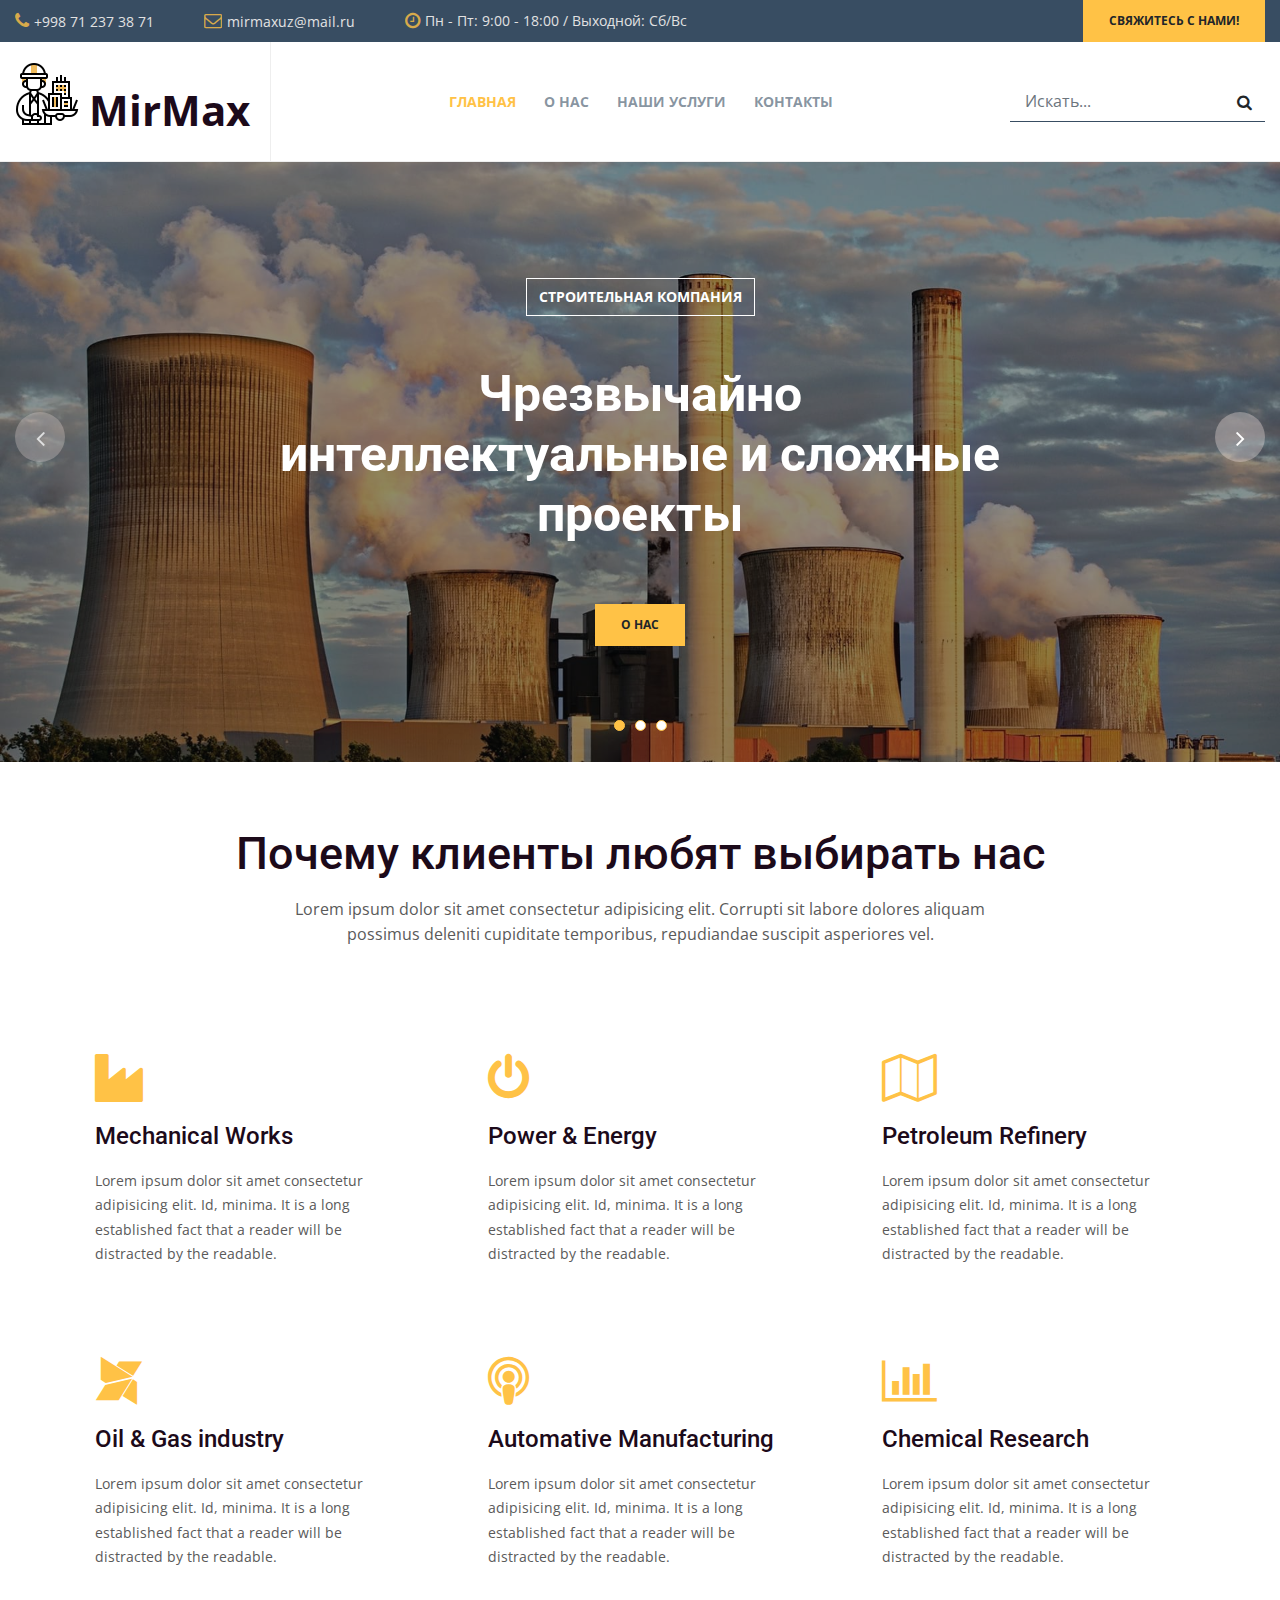
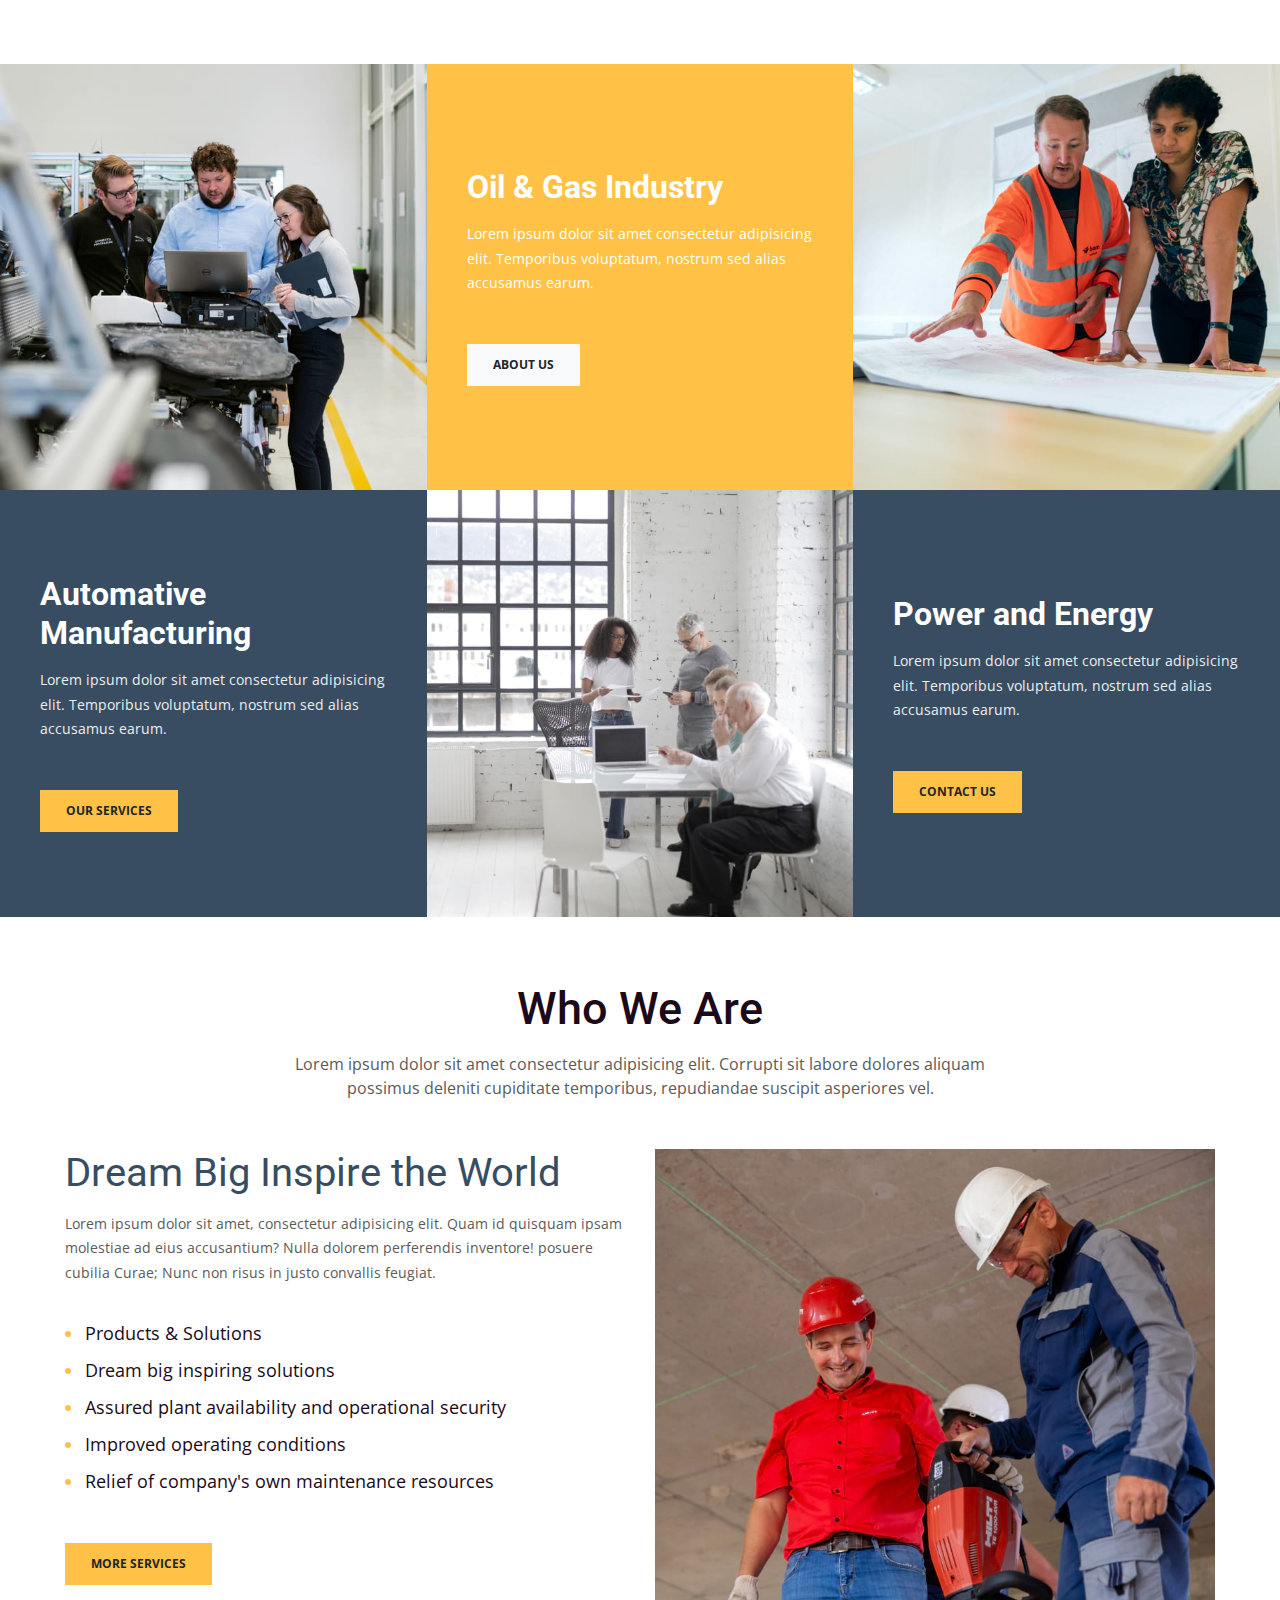
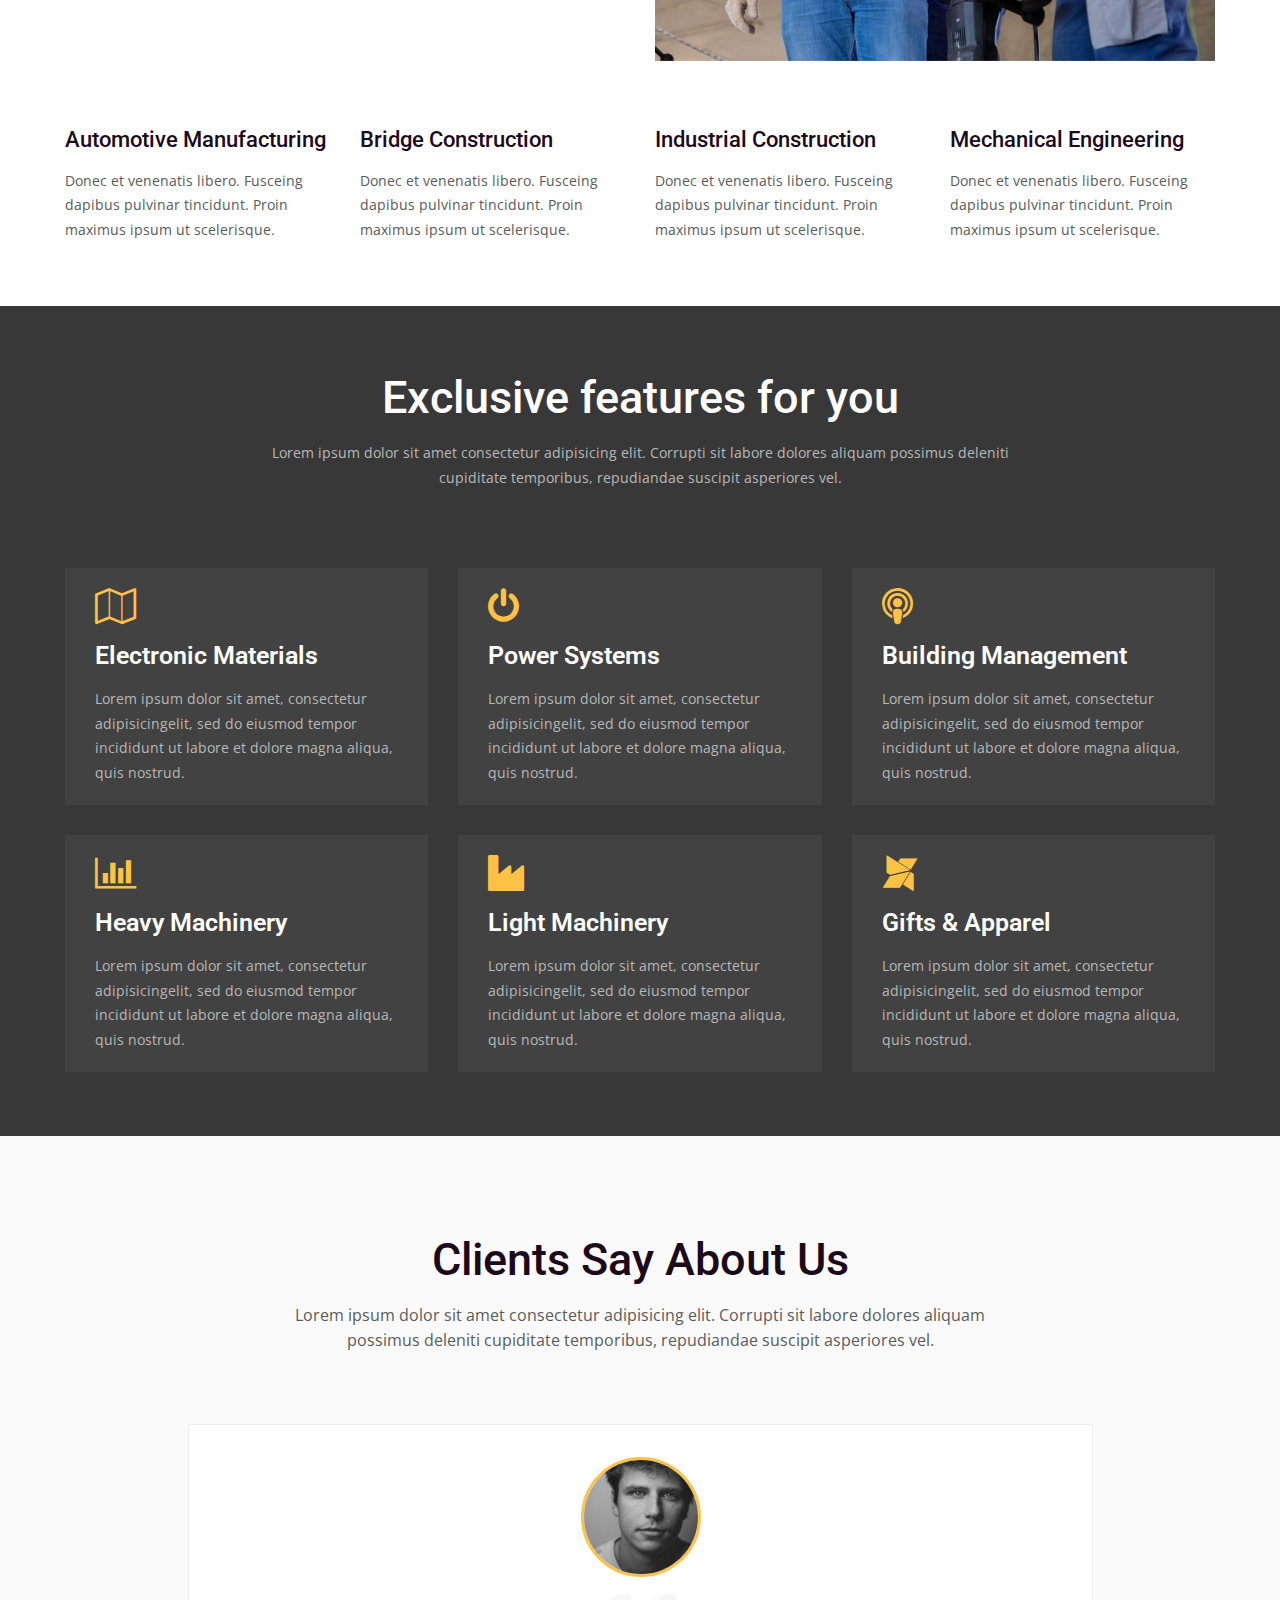
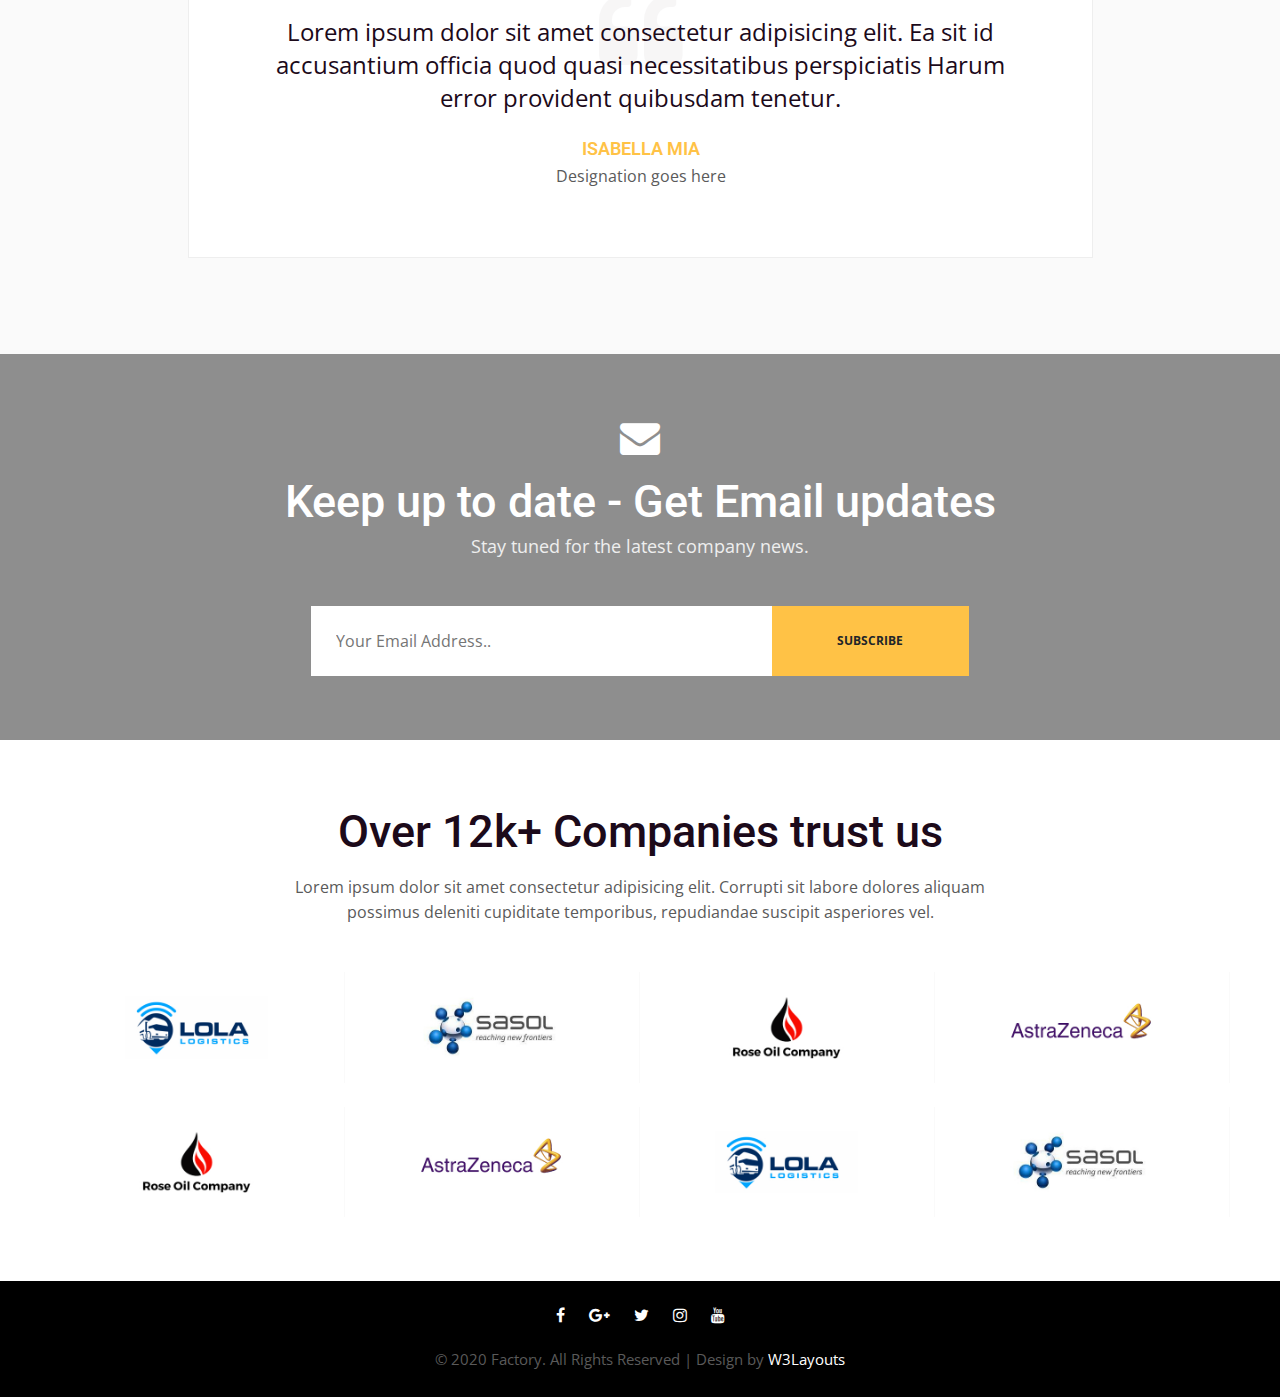
==== index.html @ 3bc9c76c "Add files via upload" ====
<!--
Author: W3layouts
Author URL: http://w3layouts.com
-->
<!doctype html>
<html lang="en">

<head>
  <!-- Required meta tags -->
  <meta charset="utf-8">
  <meta name="viewport" content="width=device-width, initial-scale=1, shrink-to-fit=no">

  <title>Factory an Industrial Category Bootstrap Responsive Website Template - Home :: W3Layouts</title>

  <!-- Template CSS -->
  <link rel="stylesheet" href="assets/css/style-starter.css">

  <!-- web fonts -->
  <link href="//fonts.googleapis.com/css?family=Roboto:100,300,400,500,700,900&display=swap" rel="stylesheet">
  <link href="//fonts.googleapis.com/css?family=Open+Sans:300,400,600,700,800&display=swap" rel="stylesheet">
  <!-- /web fonts -->
  
</head>

<body>
<!-- top-header-strip -->
<header class="w3l-top-header-strip">
	<div class="hero-header-11">
		<div class="hero-header-11-content">
			<div class="main-header">
				<div class="container-fluid">
					<div class="d-grid grid-columns-auto">
						<div class="right-grid align-left d-grid">
							<div class="quick-links">
								<ul>
									<li>
										<span class="fa fa-phone" aria-hidden="true"></span>
										<a href="tel:+123-456-789">+998 71 237 38 71 </a>
									</li>
									<li>
										<span class="fa fa-envelope-o" aria-hidden="true"></span>
										<a href="mailto:mirmaxuz@mail.ru">mirmaxuz</a>@mail.ru</a></li>
									<li class="mobile-none">
										<span class="fa fa-clock-o" aria-hidden="true"></span>
										<p>Пн - Пт: 9:00 - 18:00 / Выходной: Сб/Вс</p>
									</li>
								</ul>
							</div>
							<div class="button align-right">
								<a href="contact.html" class="btn btn-primary theme-button">Свяжитесь с нами!</a>
							</div>
						</div>
					</div>
				</div>
			</div>
		</div>
	</div>
</header>
<!-- //top-header-strip -->

<!-- header -->
<header class="w3l-header">
	<div class="hero-header-11">
		<div class="hero-header-11-content">
			<div class="container-fluid">
				<nav class="navbar navbar-expand-lg navbar-light py-0 px-0">
					<a class="navbar-brand" href="index.html"><img src="assets/images/architect2.png" alt="" />MirMax</a>
					<!-- if logo is image enable this   
				<a class="navbar-brand" href="#index.html">
						<img src="image-path" alt="Your logo" title="Your logo" style="height:35px;" />
				</a> -->
					<button class="navbar-toggler collapsed" type="button" data-toggle="collapse" data-target="#navbarSupportedContent"
						aria-controls="navbarSupportedContent" aria-expanded="false" aria-label="Toggle navigation">
						<span class="navbar-toggler-icon fa icon-expand fa-bars"></span>
						<span class="navbar-toggler-icon fa icon-close fa-times"></span>
					</button>

					<div class="collapse navbar-collapse" id="navbarSupportedContent">
						<ul class="navbar-nav mx-auto">
							<li class="nav-item active">
								<a class="nav-link" href="index.html">Главная <span class="sr-only">(current)</span></a>
							</li>
							<li class="nav-item @@about-active">
								<a class="nav-link" href="about.html">О нас</a>
							</li>
							<li class="nav-item @@services-active">
								<a class="nav-link" href="services.html">Наши услуги</a>
							</li>
							<li class="nav-item @@contact-active">
								<a class="nav-link" href="contact.html">Контакты</a>
							</li>
						</ul>
						<div class="form-inline ml-lg-3">
							<form action="#search-results" class="form-inline position-relative my-2 my-lg-0">
								<input class="form-control search" type="search" placeholder="Искать..." aria-label="Search" required>
								<button class="btn btn-search position-absolute" type="submit"><span class="fa fa-search" aria-hidden="true"></span></button>
							</form>
						</div>
					</div>
				</nav>
			</div>
		</div>
	</div>
</header>
<!-- //header -->
<section class="w3l-main-slider">
  <!-- main-slider -->
  <div class="companies20-content">
    <div class="companies-wrapper">
      <div class="owl-one owl-carousel owl-theme text-center">
        <div class="item">
          <li>
            <div class="slider-info banner-view">
              <div class="banner-info container">
                <p class="slideone">Строительная компания</p>
                <h3 class="banner-text mt-lg-5 mt-md-4 mt-3">Чрезвычайно интеллектуальные и сложные проекты</h3>
                <a href="about.html" class="btn btn-primary theme-button">О нас</a>
              </div>
            </div>
          </li>
        </div>
        <div class="item">
          <li>
            <div class="slider-info  banner-view banner-top1">
              <div class="banner-info container">
                <p class="slidetwo">Чрезвычайно интеллектуальные и сложные проекты</p>
                <h3 class="banner-text mt-lg-5 mt-md-4 mt-3">Помощь промышленным организациям и бизнесу возглавить волну </h3>
                <a href="services.html" class="btn btn-primary theme-button">Наши услуги</a>
              </div>
            </div>
          </li>
        </div>
        <div class="item">
          <li>
            <div class="slider-info banner-view banner-top2">
              <div class="banner-info container">
                <h3 class="banner-text mb-0">Мы берёмся за самые сложные проекты!</h3>
                <p class="slidethree mt-4 mb-md-5 mb-4">MIRMAX INDUSTRIAL  — крупная строительно-инвестиционная компания, осуществляющая деятельность в Ташкенте. Генеральное проектирование, строительство — оптимальное соотношение сроков и стоимости строительства</p>
                <a href="contact.html" class="btn btn-primary theme-button">Свяжитесь с нами!</a>
              </div>
            </div>
          </li>
        </div>
      </div>
    </div>
  </div>
  <!-- /main-slider -->
</section>
<!--  services section -->
<section class="w3l-index1" id="services">
  <div class="features-with-17_sur py-5">
    <div class="container py-lg-3">
      <div class="header-section text-center">
        <h3>Почему клиенты любят выбирать нас</h3>
          <p class="mt-3 mb-5">Lorem ipsum dolor sit amet consectetur adipisicing elit. Corrupti sit labore dolores aliquam possimus deleniti cupiditate temporibus, repudiandae suscipit asperiores vel.</p>
      </div>
      <div class="features-with-17-top_sur">
        <div class="row">
          <div class="col-lg-4 col-md-6 m-top">
            <div class="features-with-17-right-tp_sur">
              <div class="features-with-17-left1">
                <span class="fa fa-industry" aria-hidden="true"></span>
              </div>
              <div class="features-with-17-left2">
                <h6><a href="services.html">Mechanical Works</a></h6>
                <p>Lorem ipsum dolor sit amet consectetur adipisicing elit. Id, minima. It is a long established fact that a reader will be
                  distracted by the readable.</p>
              </div>
            </div>
          </div>
          <div class="col-lg-4 col-md-6 m-top">
            <div class="features-with-17-right-tp_sur">
              <div class="features-with-17-left1">
                <span class="fa fa-power-off" aria-hidden="true"></span>
              </div>
              <div class="features-with-17-left2">
                <h6><a href="services.html">Power & Energy</a></h6>
                <p>Lorem ipsum dolor sit amet consectetur adipisicing elit. Id, minima. It is a long established fact that a reader will be
                  distracted by the readable.</p>
              </div>
            </div>
          </div>
          <div class="col-lg-4 col-md-6 m-top">
            <div class="features-with-17-right-tp_sur">
              <div class="features-with-17-left1">
                <span class="fa fa-map-o" aria-hidden="true"></span>
              </div>
              <div class="features-with-17-left2">
                <h6><a href="services.html">Petroleum Refinery</a> </h6>
                <p>Lorem ipsum dolor sit amet consectetur adipisicing elit. Id, minima. It is a long established fact that a reader will be
                  distracted by the readable.</p>
              </div>
            </div>
          </div>
          <div class="col-lg-4 col-md-6 m-top">
            <div class="features-with-17-right-tp_sur">
              <div class="features-with-17-left1">
                <span class="fa fa-modx" aria-hidden="true"></span>
              </div>
              <div class="features-with-17-left2">
                <h6><a href="services.html">Oil & Gas industry</a></h6>
                <p>Lorem ipsum dolor sit amet consectetur adipisicing elit. Id, minima. It is a long established fact that a reader will be
                  distracted by the readable.</p>
              </div>
            </div>
          </div>
          <div class="col-lg-4 col-md-6 m-top">
            <div class="features-with-17-right-tp_sur">
              <div class="features-with-17-left1">
                <span class="fa fa-podcast" aria-hidden="true"></span>
              </div>
              <div class="features-with-17-left2">
                <h6><a href="services.html">Automative Manufacturing</a></h6>
                <p>Lorem ipsum dolor sit amet consectetur adipisicing elit. Id, minima. It is a long established fact that a reader will be
                  distracted by the readable.</p>
              </div>
            </div>
          </div>
          <div class="col-lg-4 col-md-6 m-top">
            <div class="features-with-17-right-tp_sur">
              <div class="features-with-17-left1">
                <span class="fa fa-bar-chart" aria-hidden="true"></span>
              </div>
              <div class="features-with-17-left2">
                <h6><a href="services.html">Chemical Research</a> </h6>
                <p>Lorem ipsum dolor sit amet consectetur adipisicing elit. Id, minima. It is a long established fact that a reader will be
                  distracted by the readable.</p>
              </div>
            </div>
          </div>
        </div>
      </div>
    </div>
  </div>
</section>
<!--  //services section -->
<section class="w3l-index2">
  <div class="row abouthy-img-grids no-gutters">
    <div class="col-lg-4 col-md-6 img-one">
      <img src="assets/images/img4.jpg" alt=" " class="img-fluid">
    </div>
    <div class="col-lg-4 col-md-6 img-one content-mid py-md-0 py-5">
      <div class="info">
        <h3>
          Oil & Gas Industry
        </h3>
        <p class="mt-3 mb-5 white">Lorem ipsum dolor sit amet consectetur adipisicing elit. Temporibus voluptatum, nostrum sed alias accusamus earum.
        </p>
        <a href="about.html" class="btn btn-light theme-button">About Us</a>
      </div>
    </div>
    <div class="col-lg-4 col-md-6 img-one">
      <img src="assets/images/img2.jpg" alt=" " class="img-fluid">
    </div>
    <div class="col-lg-4 col-md-6 img-info content-mid py-md-0 py-5">
      <div class="info">
        <h3>
          Automative Manufacturing
        </h3>
        <p class="mt-3 mb-5">Lorem ipsum dolor sit amet consectetur adipisicing elit. Temporibus voluptatum, nostrum sed alias accusamus earum.</p>
        <a href="services.html" class="btn btn-primary theme-button">Our Services</a>
      </div>
    </div>
    <div class="col-lg-4 col-md-6 img-one">
      <img src="assets/images/img8.jpg" alt=" " class="img-fluid">
    </div>
    <div class="col-lg-4 col-md-6 img-info content-mid py-md-0 py-5">
      <div class="info">
        <h3>
          Power and Energy
        </h3>
        <p class="mt-3 mb-5">Lorem ipsum dolor sit amet consectetur adipisicing elit. Temporibus voluptatum, nostrum sed alias accusamus earum.</p>
        <a href="contact.html" class="btn btn-primary theme-button">Contact Us</a>
      </div>
    </div>
  </div>
</section>
<div class="w3l-index3 pt-5" id="about">
  <div class="container pt-lg-3">
    <div class="header-section text-center">
      <h3>Who We Are</h3>
      <p class="mt-3 mb-5">Lorem ipsum dolor sit amet consectetur adipisicing elit. Corrupti sit labore dolores aliquam possimus deleniti cupiditate
        temporibus, repudiandae suscipit asperiores vel.</p>
    </div>
    <div class="aboutgrids row">
      <div class="col-lg-6 aboutgrid1">
        <h4>Dream Big
          Inspire the World</h4>
        <p>Lorem ipsum dolor sit amet, consectetur adipisicing elit. Quam id quisquam ipsam molestiae ad eius
          accusantium? Nulla dolorem perferendis inventore!
          posuere cubilia Curae; Nunc non risus in justo convallis feugiat.</p>

        <ul class="services-list mb-5">
          <li>Products & Solutions</li>
          <li>Dream big inspiring solutions</li>
          <li>Assured plant availability and operational security</li>
          <li>Improved operating conditions</li>
          <li>Relief of company's own maintenance resources</li>          
        </ul>
        <a href="services.html" class="btn btn-primary theme-button">More services</a>
      </div>
      <div class="col-lg-6 aboutgrid2 mt-lg-0 mt-5">
        <img src="assets/images/about.jpg" alt="about image" class="img-fluid" />
      </div>
    </div>
  </div>

  <div class="aboutbottom py-5 bg bg2">
    <div class="container py-lg-3">
      <div class="bottomgrids row">
        <div class="col-lg-3 col-md-6 bottomgrid1 mt-lg-0 mt-0 propClone">
          <h4><a href="services.html">Automotive Manufacturing</a></h4>
          <p>Donec et venenatis libero. Fusceing dapibus pulvinar tincidunt. Proin
            maximus ipsum ut scelerisque.</p>
        </div>
        <div class="col-lg-3 col-md-6 bottomgrid1 mt-md-0 mt-5 propClone">
          <h4><a href="services.html">Bridge Construction</a></h4>
          <p>Donec et venenatis libero. Fusceing dapibus pulvinar tincidunt. Proin
            maximus ipsum ut scelerisque.</p>
        </div>
        <div class="col-lg-3 col-md-6 bottomgrid1 mt-lg-0 mt-5 propClone">
          <h4><a href="services.html">Industrial Construction</a></h4>
          <p>Donec et venenatis libero. Fusceing dapibus pulvinar tincidunt. Proin
            maximus ipsum ut scelerisque.</p>
        </div>
        <div class="col-lg-3 col-md-6 bottomgrid1 mt-lg-0 mt-5 propClone">
          <h4><a href="services.html">Mechanical Engineering</a></h4>
          <p>Donec et venenatis libero. Fusceing dapibus pulvinar tincidunt. Proin
            maximus ipsum ut scelerisque.</p>
        </div>
        <div class="clearfix"> </div>
      </div>
    </div>
  </div>
</div>
<section class="w3l-index4">
	<!-- /features -->
	<div class="features py-5" id="services">
		<div class="container py-lg-3">
			<div class="header-section white text-center">
				<h3>Exclusive features for you</h3>
        <p class="mt-3 mb-5">Lorem ipsum dolor sit amet consectetur adipisicing elit. Corrupti sit labore dolores aliquam possimus deleniti cupiditate temporibus, repudiandae suscipit asperiores vel.</p>
			</div>
			<div class="row">
				<div class="col-lg-4 col-md-6">
					<div class="feature-gd">
						<div class="icon"> <span class="fa fa-map-o" aria-hidden="true"></span></div>
						<div class="icon-info">
							<h5 class="my-3"><a href="services.html">Electronic Materials</a></h5>
							<p> Lorem ipsum dolor sit amet, consectetur adipisicingelit, sed do eiusmod tempor incididunt ut labore et
								dolore magna aliqua, quis nostrud.</p>
						</div>
					</div>
				</div>

				<div class="col-lg-4 col-md-6">
				<div class="feature-gd">
					<div class="icon"> <span class="fa fa-power-off" aria-hidden="true"></span></div>
					<div class="icon-info">
						<h5 class="my-3"><a href="services.html">Power Systems</a></h5>
            <p> Lorem ipsum dolor sit amet, consectetur adipisicingelit, sed do eiusmod tempor incididunt ut labore et
              dolore magna aliqua, quis nostrud.</p>
					</div>
				</div>
				</div>
				
				<div class="col-lg-4 col-md-6">
				<div class="feature-gd">
					<div class="icon"> <span class="fa fa-podcast" aria-hidden="true"></span></div>
					<div class="icon-info">
						<h5 class="my-3"><a href="services.html">Building Management</a></h5>
            <p> Lorem ipsum dolor sit amet, consectetur adipisicingelit, sed do eiusmod tempor incididunt ut labore et
              dolore magna aliqua, quis nostrud.</p>
					</div>
				</div>
			</div>
			
			<div class="col-lg-4 col-md-6">
				<div class="feature-gd">
					<div class="icon"> <span class="fa fa-bar-chart" aria-hidden="true"></span></div>
					<div class="icon-info">
						<h5 class="my-3"><a href="services.html">Heavy Machinery</a></h5>
            <p> Lorem ipsum dolor sit amet, consectetur adipisicingelit, sed do eiusmod tempor incididunt ut labore et
              dolore magna aliqua, quis nostrud.</p>
					</div>
				</div>
			</div>
			
			<div class="col-lg-4 col-md-6">
				<div class="feature-gd">
					<div class="icon"> <span class="fa fa-industry" aria-hidden="true"></span></div>
					<div class="icon-info">
						<h5 class="my-3"><a href="services.html">Light Machinery</a></h5>
            <p> Lorem ipsum dolor sit amet, consectetur adipisicingelit, sed do eiusmod tempor incididunt ut labore et
              dolore magna aliqua, quis nostrud.</p>
					</div>
				</div>
			</div>
			
			<div class="col-lg-4 col-md-6">
				<div class="feature-gd">
					<div class="icon"> <span class="fa fa-modx" aria-hidden="true"></span></div>
					<div class="icon-info">
						<h5 class="my-3"><a href="services.html">Gifts & Apparel</a></h5>
            <p> Lorem ipsum dolor sit amet, consectetur adipisicingelit, sed do eiusmod tempor incididunt ut labore et
              dolore magna aliqua, quis nostrud.</p>
					</div>
				</div>
			</div>
			</div>
		</div>
	</div>
	<!-- //features -->
</section>
<section class="w3l-testimonials" id="testimonials">
  <div class="testimonials py-5">
    <div class="container py-lg-5">
      <div class="header-section text-center">
        <h3>Clients Say About Us</h3>
        <p class="mt-3 mb-5">Lorem ipsum dolor sit amet consectetur adipisicing elit. Corrupti sit labore dolores aliquam possimus deleniti cupiditate temporibus, repudiandae suscipit asperiores vel.</p>
      </div>
      <div class="row mt-4">
        <div class="col-md-10 mx-auto">
          <div class="owl-two owl-carousel owl-theme">
            <div class="item">
              <div class="slider-info mt-lg-4 mt-3">
                <div class="img-circle">
                  <img src="assets/images/client1.jpg" class="img-fluid testimonial-img" alt="client image">
                </div>
                <div class="message">
                  <span class="fa fa-quote-left" aria-hidden="true"></span>
                  <p>Lorem ipsum dolor sit amet consectetur adipisicing elit. Ea sit id accusantium
                    officia quod quasi necessitatibus perspiciatis Harum error provident
                    quibusdam tenetur.</p>
                  <div class="name mt-4">
                    <h4>Isabella Mia</h4>
                    <p>Designation goes here</p>
                  </div>
                </div>
              </div>
            </div>
            <div class="item">
              <div class="slider-info mt-lg-4 mt-3">
                <div class="img-circle">
                  <img src="assets/images/client2.jpg" class="img-fluid testimonial-img" alt="client image">
                </div>
                <div class="message">
                  <span class="fa fa-quote-left" aria-hidden="true"></span>
                  <p>Lorem ipsum dolor sit amet consectetur adipisicing elit. Ea sit id accusantium
                    officia quod quasi necessitatibus perspiciatis Harum error provident
                    quibusdam tenetur.</p>
                  <div class="name mt-4">
                    <h4>Benjamin Lucas</h4>
                    <p>Designation goes here</p>
                  </div>
                </div>
            </div>
            </div>
            <div class="item">
              <div class="slider-info mt-lg-4 mt-3">
                <div class="img-circle">
                  <img src="assets/images/client3.jpg" class="img-fluid testimonial-img" alt="client image">
                </div>
                <div class="message">
                  <span class="fa fa-quote-left" aria-hidden="true"></span>
                  <p>Lorem ipsum dolor sit amet consectetur adipisicing elit. Ea sit id accusantium
                    officia quod quasi necessitatibus perspiciatis Harum error provident
                    quibusdam tenetur.</p>
                  <div class="name mt-4">
                    <h4>Oliver Bradley</h4>
                    <p>Designation goes here</p>
                  </div>
                </div>
              </div>
            </div>
            <div class="item">
              <div class="slider-info mt-lg-4 mt-3">
                <div class="img-circle">
                  <img src="assets/images/client4.jpg" class="img-fluid testimonial-img" alt="client image">
                </div>
                <div class="message">
                  <span class="fa fa-quote-left" aria-hidden="true"></span>
                  <p>Lorem ipsum dolor sit amet consectetur adipisicing elit. Ea sit id accusantium
                    officia quod quasi necessitatibus perspiciatis Harum error provident
                    quibusdam tenetur.</p>
                  <div class="name mt-4">
                    <h4>William James</h4>
                    <p>Designation goes here</p>
                  </div>
                </div>
              </div>
            </div>
          </div>
        </div>
      </div>
    </div>
  </div>
</section>
<!-- <section class="w3l-index5">
  <div class="new-block top-bottom">
    <div class="container">
      <div class="middle-section">
        <div class="section-width">
          <h5>Industrial Factory</h5>
          <h2>The biggest contribution of Ship industry to Humanity.</h2>
        </div>
        <div class="link-list-menu">
            <p class="mb-5">Lorem ipsum dolor sit amet consectetur adipisicing elit. Placeat explicabo nesciunt doloribus veniam asperiores voluptas harum, quis nisi ex voluptatum nemo ipsa nostrum rerum porro recusandae cumque delectus eius beatae.</p>
            <a href="about.html" class="btn btn-primary theme-button">Read More </a>
        </div>
      </div>
    </div>
  </div>
  </section> -->
<!-- blog with slider -->
<!-- <section class="w3l-blog-slider py-5" id="blog">
  <div class="container py-lg-4">
    <div class="header-section text-center">
      <h3>Latest blog post</h3>
      <p class="mt-3 mb-5">Lorem ipsum dolor sit amet consectetur adipisicing elit. Corrupti sit labore dolores aliquam possimus deleniti cupiditate
        temporibus, repudiandae suscipit asperiores vel.</p>
    </div>
    <div class="inner-sec-w3layouts mt-md-5 mt-4">
      <div class="owl-three owl-carousel owl-theme">
        <div class="item">
          <div class="content-left-sec">
            <a class="blog-link d-block zoom-image" href="#blog-single.html"><img src="assets/images/img4.jpg" class="img-fluid scale-image" alt=""></a>
            <div class="blog-info">
              <a href="#blog-single.html">
                <h4 class="mb-0">Blog post title 1</h4>
              </a>
              <h6 class="mt-sm-2 mt-1">Dec 6th, 2020 -</h6>
              <a href="#blog-single.html" class="category">Industry</a>
              <p>Donec luctus rhoncus dignissim. Integer blandit mattis arcu, id viverra
                orci a.</p>
              <a href="#blog-single.html" class="btn btn-primary theme-button">Read More </a>
            </div>
          </div>
        </div>
        <div class="item">
          <div class="content-left-sec">
            <a class="blog-link d-block zoom-image" href="#blog-single.html"><img src="assets/images/img5.jpg" class="img-fluid scale-image" alt=""></a>
            <div class="blog-info">
              <a href="#blog-single.html">
                <h4 class="mb-0">Blog post title 2</h4>
              </a>
              <h6 class="mt-sm-2 mt-1">Dec 7th, 2020 -</h6>
              <a href="#blog-single.html" class="category">Industry</a>
              <p>Donec luctus rhoncus dignissim. Integer blandit mattis arcu, id viverra
                orci a.</p>
              <a href="#blog-single.html" class="btn btn-primary theme-button">Read More </a>
            </div>
          </div>
        </div>
        <div class="item">
          <div class="content-left-sec">
            <a class="blog-link d-block zoom-image" href="#blog-single.html"><img src="assets/images/img6.jpg" class="img-fluid scale-image" alt=""></a>
            <div class="blog-info">
              <a href="#blog-single.html">
                <h4 class="mb-0">Blog post title 3</h4>
              </a>
              <h6 class="mt-sm-2 mt-1">Dec 8th, 2020 -</h6>
              <a href="#blog-single.html" class="category">Industry</a>
              <p>Donec luctus rhoncus dignissim. Integer blandit mattis arcu, id viverra
                orci a.</p>
              <a href="#blog-single.html" class="btn btn-primary theme-button">Read More </a>
            </div>
          </div>
        </div>
        <div class="item">
          <div class="content-left-sec">
            <a class="blog-link d-block zoom-image" href="#blog-single.html"><img src="assets/images/img7.jpg" class="img-fluid scale-image" alt=""></a>
            <div class="blog-info">
              <a href="#blog-single.html">
                <h4 class="mb-0">Blog post title 4</h4>
              </a>
              <h6 class="mt-sm-2 mt-1">Dec 9th, 2020 -</h6>
              <a href="#blog-single.html" class="category">Industry</a>
              <p>Donec luctus rhoncus dignissim. Integer blandit mattis arcu, id viverra
                orci a.</p>
              <a href="#blog-single.html" class="btn btn-primary theme-button">Read More </a>
            </div>
          </div>
        </div>
        <div class="item">
          <div class="content-left-sec">
            <a class="blog-link d-block zoom-image" href="#blog-single.html"><img src="assets/images/img8.jpg" class="img-fluid scale-image" alt=""></a>
            <div class="blog-info">
              <a href="#blog-single.html">
                <h4 class="mb-0">Blog post title 5</h4>
              </a>
              <h6 class="mt-sm-2 mt-1">Dec 10th, 2020 -</h6>
              <a href="#blog-single.html" class="category">Industry</a>
              <p>Donec luctus rhoncus dignissim. Integer blandit mattis arcu, id viverra
                orci a.</p>
              <a href="#blog-single.html" class="btn btn-primary theme-button">Read More </a>
            </div>
          </div>
        </div>
        <div class="item">
          <div class="content-left-sec">
            <a class="blog-link d-block zoom-image" href="#blog-single.html"><img src="assets/images/img9.jpg" class="img-fluid scale-image" alt=""></a>
            <div class="blog-info">
              <a href="#blog-single.html">
                <h4 class="mb-0">Blog post title 6</h4>
              </a>
              <h6 class="mt-sm-2 mt-1">Dec 11th, 2020 -</h6>
              <a href="#blog-single.html" class="category">Industry</a>
              <p>Donec luctus rhoncus dignissim. Integer blandit mattis arcu, id viverra
                orci a.</p>
              <a href="#blog-single.html" class="btn btn-primary theme-button">Read More </a>
            </div>
          </div>
        </div>
        <div class="item">
          <div class="content-left-sec">
            <a class="blog-link d-block zoom-image" href="#blog-single.html"><img src="assets/images/img1.jpg" class="img-fluid scale-image" alt=""></a>
            <div class="blog-info">
              <a href="#blog-single.html">
                <h4 class="mb-0">Blog post title 7</h4>
              </a>
              <h6 class="mt-sm-2 mt-1">Dec 12th, 2020 -</h6>
              <a href="#blog-single.html" class="category">Industry</a>
              <p>Donec luctus rhoncus dignissim. Integer blandit mattis arcu, id viverra
                orci a.</p>
              <a href="#blog-single.html" class="btn btn-primary theme-button">Read More </a>
            </div>
          </div>
        </div>

      </div>
    </div>
  </div>
</section> -->
<!-- //blog with slider -->
<!-- subscribe form -->
<section class="w3l-subscribe">
  <div class="main-w3 py-5">
    <div class="container py-lg-3">
      <div class="grids-forms text-center">
        <div class="row">
          <div class="col-md-12">
            <span class="fa fa-envelope mb-3" aria-hidden="true"></span>
            <div class="header-section white">
              <h3>Keep up to date - Get Email updates</h3>
              <p>Stay tuned for the latest company news.</p>
            </div>
          </div>
        </div>
        <div class="row mt-5">
        <div class="col-md-7 mx-auto main-midd-2">
          <form action="#" method="post" class="rightside-form">
            <input type="email" name="email" placeholder="Your Email Address.." required>
            <button type="submit" class="btn btn-primary theme-button">Subscribe</button>
          </form>
        </div>
        </div>
      </div>
    </div>
  </div>
</section>
<!-- //subscribe form -->
<section class="w3l-logos py-5">
  <div class="container py-lg-3">
    <div class="header-section text-center">
      <h3>Over 12k+ Companies trust us</h3>
      <p class="mt-3 mb-5">Lorem ipsum dolor sit amet consectetur adipisicing elit. Corrupti sit labore dolores aliquam possimus deleniti cupiditate temporibus, repudiandae suscipit asperiores vel.</p>
    </div>
    <div class="row">
      <div class="col-lg-3 col-6 logo-view">
        <img src="assets/images/logo1.jpg" alt="company-logo" class="img-fluid" />
      </div>
      <div class="col-lg-3 col-6 logo-view">
        <img src="assets/images/logo2.jpg" alt="company-logo" class="img-fluid" />
      </div>
      <div class="col-lg-3 col-6 logo-view">
        <img src="assets/images/logo3.jpg" alt="company-logo" class="img-fluid" />
      </div>
      <div class="col-lg-3 col-6 logo-view">
        <img src="assets/images/logo4.jpg" alt="company-logo" class="img-fluid" />
      </div>
    </div>
    <div class="row mt-lg-4 mt-0">
      <div class="col-lg-3 col-6 logo-view">
        <img src="assets/images/logo3.jpg" alt="company-logo" class="img-fluid" />
      </div>
      <div class="col-lg-3 col-6 logo-view">
        <img src="assets/images/logo4.jpg" alt="company-logo" class="img-fluid" />
      </div>
      <div class="col-lg-3 col-6 logo-view">
        <img src="assets/images/logo1.jpg" alt="company-logo" class="img-fluid" />
      </div>
      <div class="col-lg-3 col-6 logo-view">
        <img src="assets/images/logo2.jpg" alt="company-logo" class="img-fluid" />
      </div>
    </div>
  </div>
</section>
<!-- footer -->
<footer class="w3l-footer-29-main" id="footer">
  <!-- <div class="footer-29 py-5">
    <div class="container pb-lg-3">
      <div class="row footer-top-29">
        <div class="col-lg-4 col-md-6 footer-list-29 footer-1 mt-md-4">
          <h1 class="footer-logo"><a class="footer-logo mb-md-3 mb-2" href="#url"><img src="assets/images/logo-icon.png" alt="" />Factory</a></h1>
          <p>Lorem ipsum dolor sit amet consectetur adipisicing elit. Iste mollitia deserunt repudiandae, ut minus assumenda architecto illum eaque
            odio temporibus.</p>
        </div>
        <div class="col-lg-2 col-md-6 footer-list-29 footer-2 mt-5">
          <h6 class="footer-title-29">Explore More</h6>
          <ul>
            <li><a href="#gallery.html">Gallery</a></li>
            <li><a href="#blog.html">Blog</a></li>
            <li><a href="#landing-single.html">Landing Page</a></li>
            <li><a href="#url">Privacy Policy</a></li>
            <li><a href="#url">Terms and conditions</a></li>
          </ul>
        </div>
        <div class="col-lg-4 col-md-6 footer-list-29 footer-3 mt-5">
          <div class="properties">
            <h6 class="footer-title-29">Latest From Blog</h6>
            <a class="d-grid twitter-feed" href="#blog-single.html">
              <img src="assets/images/img4.jpg" class="img-fluid" alt="">
              <p>Industrial Factory Luxury Residence in Forest<br>

                <label class="small"><span class="fa fa-clock-o"></span> Jan 02, 2020</label>
              </p>
            </a>
            <a class="d-grid twitter-feed" href="#blog-single.html">
              <img src="assets/images/img6.jpg" class="img-fluid" alt="">
              <p>Industrial Factory Luxury Residence in Forest<br>

                <label class="small"><span class="fa fa-clock-o"></span> Feb 18, 2020</label></p>
            </a>
            <a class="d-grid twitter-feed" href="#blog-single.html">
              <img src="assets/images/img8.jpg" class="img-fluid" alt="">
              <p>Industrial Factory Luxury Residence in Forest<br>

                <label class="small"><span class="fa fa-clock-o"></span> Apr 08, 2020</label></p>
            </a>
          </div>
        </div>
        <div class="col-lg-2 col-md-6 footer-list-29 footer-4 mt-5">
          <h6 class="footer-title-29">Quick Links</h6>
          <ul>
            <li><a href="index.html">Home</a></li>
            <li><a href="about.html">About</a></li>
            <li><a href="services.html">Services</a></li>
            <li><a href="#blog.html"> Blog</a></li>
            <li><a href="contact.html">Contact</a></li>
          </ul>
        </div>
      </div>
    </div>
  </div> -->
  <div id="footers14-block" class="py-3">
    <div class="container">
      <div class="footers14-bottom text-center">
        <div class="social">
          <a href="#facebook" class="facebook"><span class="fa fa-facebook" aria-hidden="true"></span></a>
          <a href="#google" class="google"><span class="fa fa-google-plus" aria-hidden="true"></span></a>
          <a href="#twitter" class="twitter"><span class="fa fa-twitter" aria-hidden="true"></span></a>
          <a href="#instagram" class="instagram"><span class="fa fa-instagram" aria-hidden="true"></span></a>
          <a href="#youtube" class="youtube"><span class="fa fa-youtube" aria-hidden="true"></span></a>
        </div>
        <div class="copyright mt-1">
          <p>&copy; 2020 Factory. All Rights Reserved | Design by <a href="https://w3layouts.com/">W3Layouts</a></p>
        </div>
      </div>
    </div>
  </div>

  <!-- move top -->
  <button onclick="topFunction()" id="movetop" title="Go to top">
    <span class="fa fa-angle-up" aria-hidden="true"></span>
  </button>
  <script>
    // When the user scrolls down 20px from the top of the document, show the button
    window.onscroll = function () {
      scrollFunction()
    };

    function scrollFunction() {
      if (document.body.scrollTop > 20 || document.documentElement.scrollTop > 20) {
        document.getElementById("movetop").style.display = "block";
      } else {
        document.getElementById("movetop").style.display = "none";
      }
    }

    // When the user clicks on the button, scroll to the top of the document
    function topFunction() {
      document.body.scrollTop = 0;
      document.documentElement.scrollTop = 0;
    }
  </script>
  <!-- /move top -->

</footer>
<!-- Footer -->

<!-- jQuery  -->
<script src="assets/js/jquery-3.4.1.slim.min.js"></script>

<!-- Template JavaScript -->
<script src="assets/js/owl.carousel.js"></script>

<!-- script for banner slider -->
<script>
  $(document).ready(function () {
    $('.owl-one').owlCarousel({
      loop: false,
      margin: 0,
      nav: false,
      responsiveClass: true,
      autoplay: true,
      autoplayTimeout: 5000,
      autoplaySpeed: 1000,
      autoplayHoverPause: false,
      responsive: {
        0: {
          items: 1,
          nav: false
        },
        480: {
          items: 1,
          nav: false
        },
        667: {
          items: 1,
          nav: true
        },
        1000: {
          items: 1,
          nav: true
        }
      }
    })
  })
</script>
<!-- //script banner slider  -->

<!-- script for testimonials -->
<script>
  $(document).ready(function () {
    $('.owl-two').owlCarousel({
      loop: true,
      margin: 0,
      nav: false,
      responsiveClass: true,
      autoplay: true,
      autoplayTimeout: 5000,
      autoplaySpeed: 1000,
      autoplayHoverPause: false,
      responsive: {
        0: {
          items: 1,
          nav: false
        },
        480: {
          items: 1,
          nav: false
        },
        667: {
          items: 1,
          nav: false
        },
        1000: {
          items: 1,
          nav: false
        }
      }
    })
  })
</script>
<!-- //testimonials owlcarousel -->

<!-- for blog carousel slider -->
<script>
  $(document).ready(function () {
    $('.owl-three').owlCarousel({
      loop: true,
      stagePadding: 30,
      margin: 30,
      autoplay: true,
      autoplayTimeout: 5000,
      autoplaySpeed: 1000,
      autoplayHoverPause: false,
      nav: false,
      responsive: {
        0: {
          items: 1
        },
        600: {
          items: 2
        },
        1000: {
          items: 3
        }
      }
    })
  })
</script>
<!-- //for blog carousel slider -->

<!-- disable body scroll which navbar is in active -->
<script>
  $(function () {
    $('.navbar-toggler').click(function () {
      $('body').toggleClass('noscroll');
    })
  });
</script>
<!-- disable body scroll which navbar is in active -->

<!-- stats number counter-->
<script src="assets/js/jquery.waypoints.min.js"></script>
<script src="assets/js/jquery.countup.js"></script>
<script>
  $('.counter').countUp();
</script>
<!-- //stats number counter -->

<!-- Bootstrap JS -->
<script src="assets/js/bootstrap.min.js"></script>

</body>

</html>
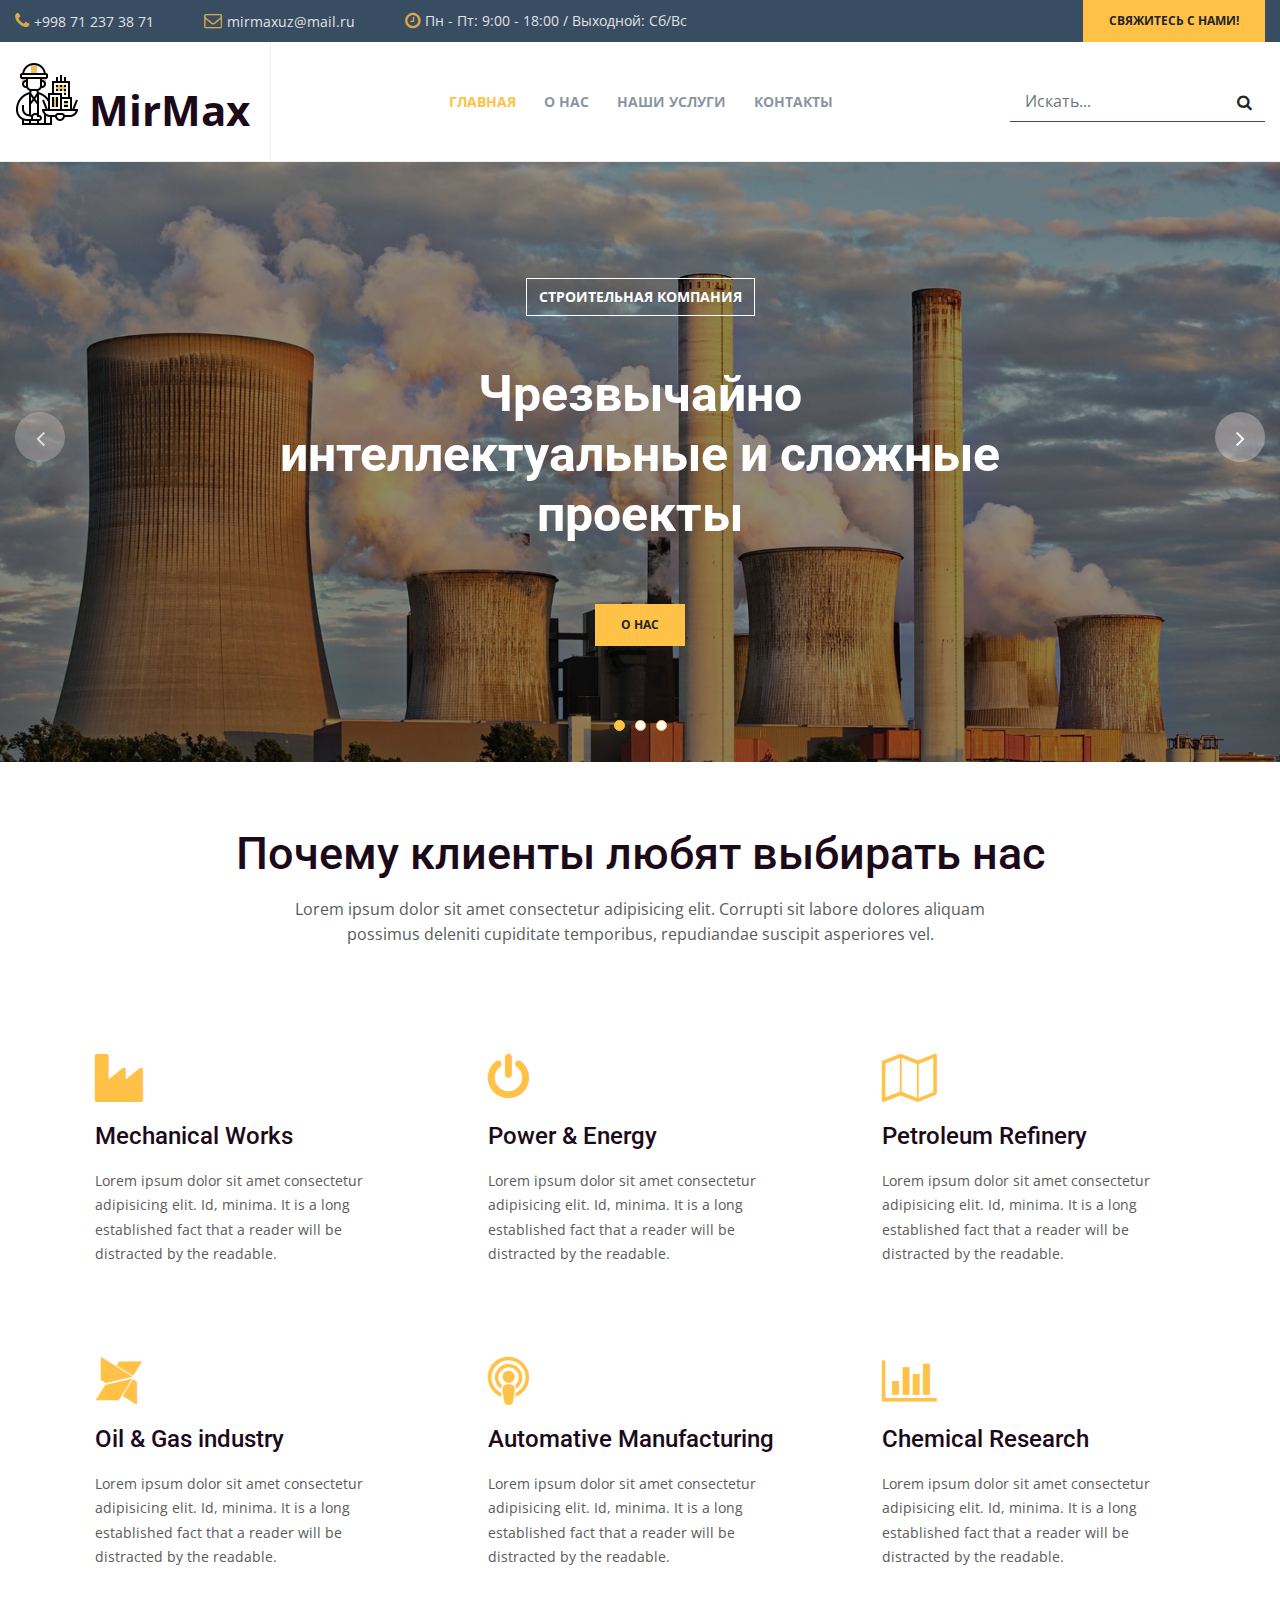
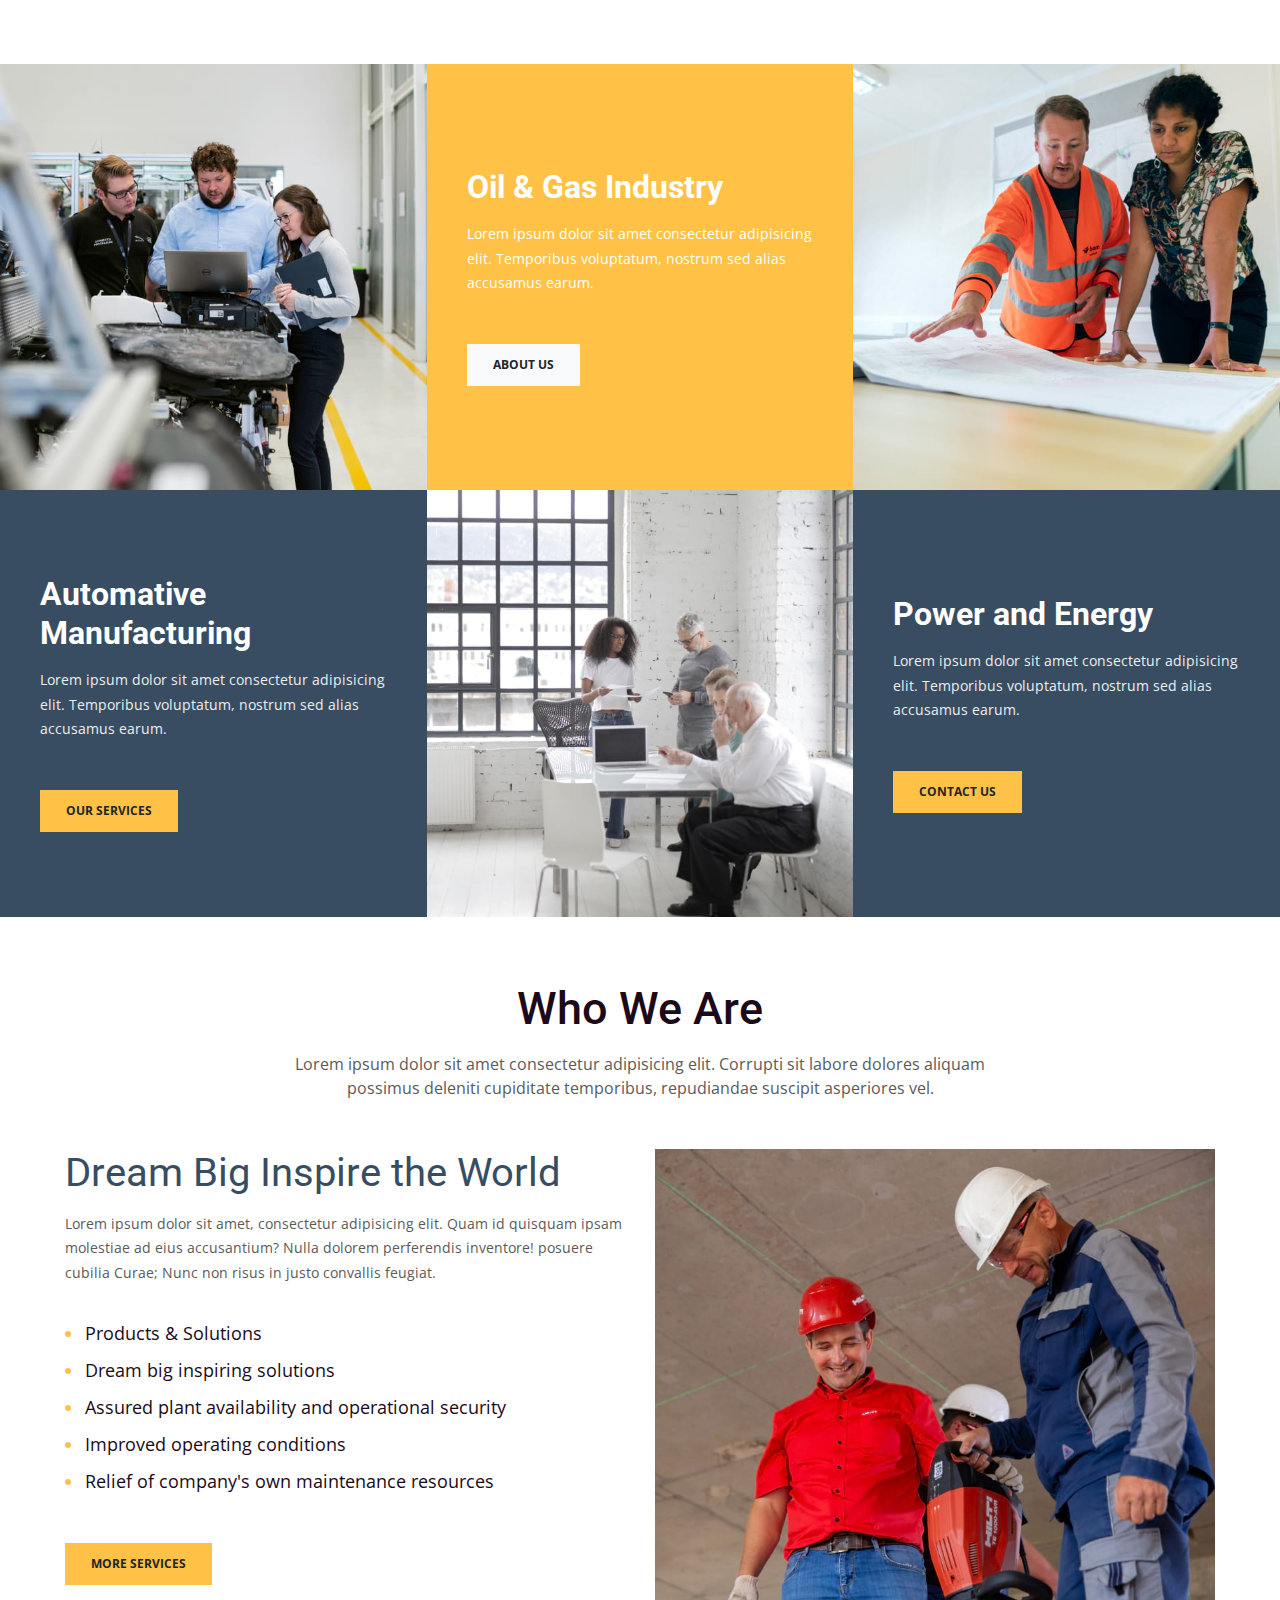
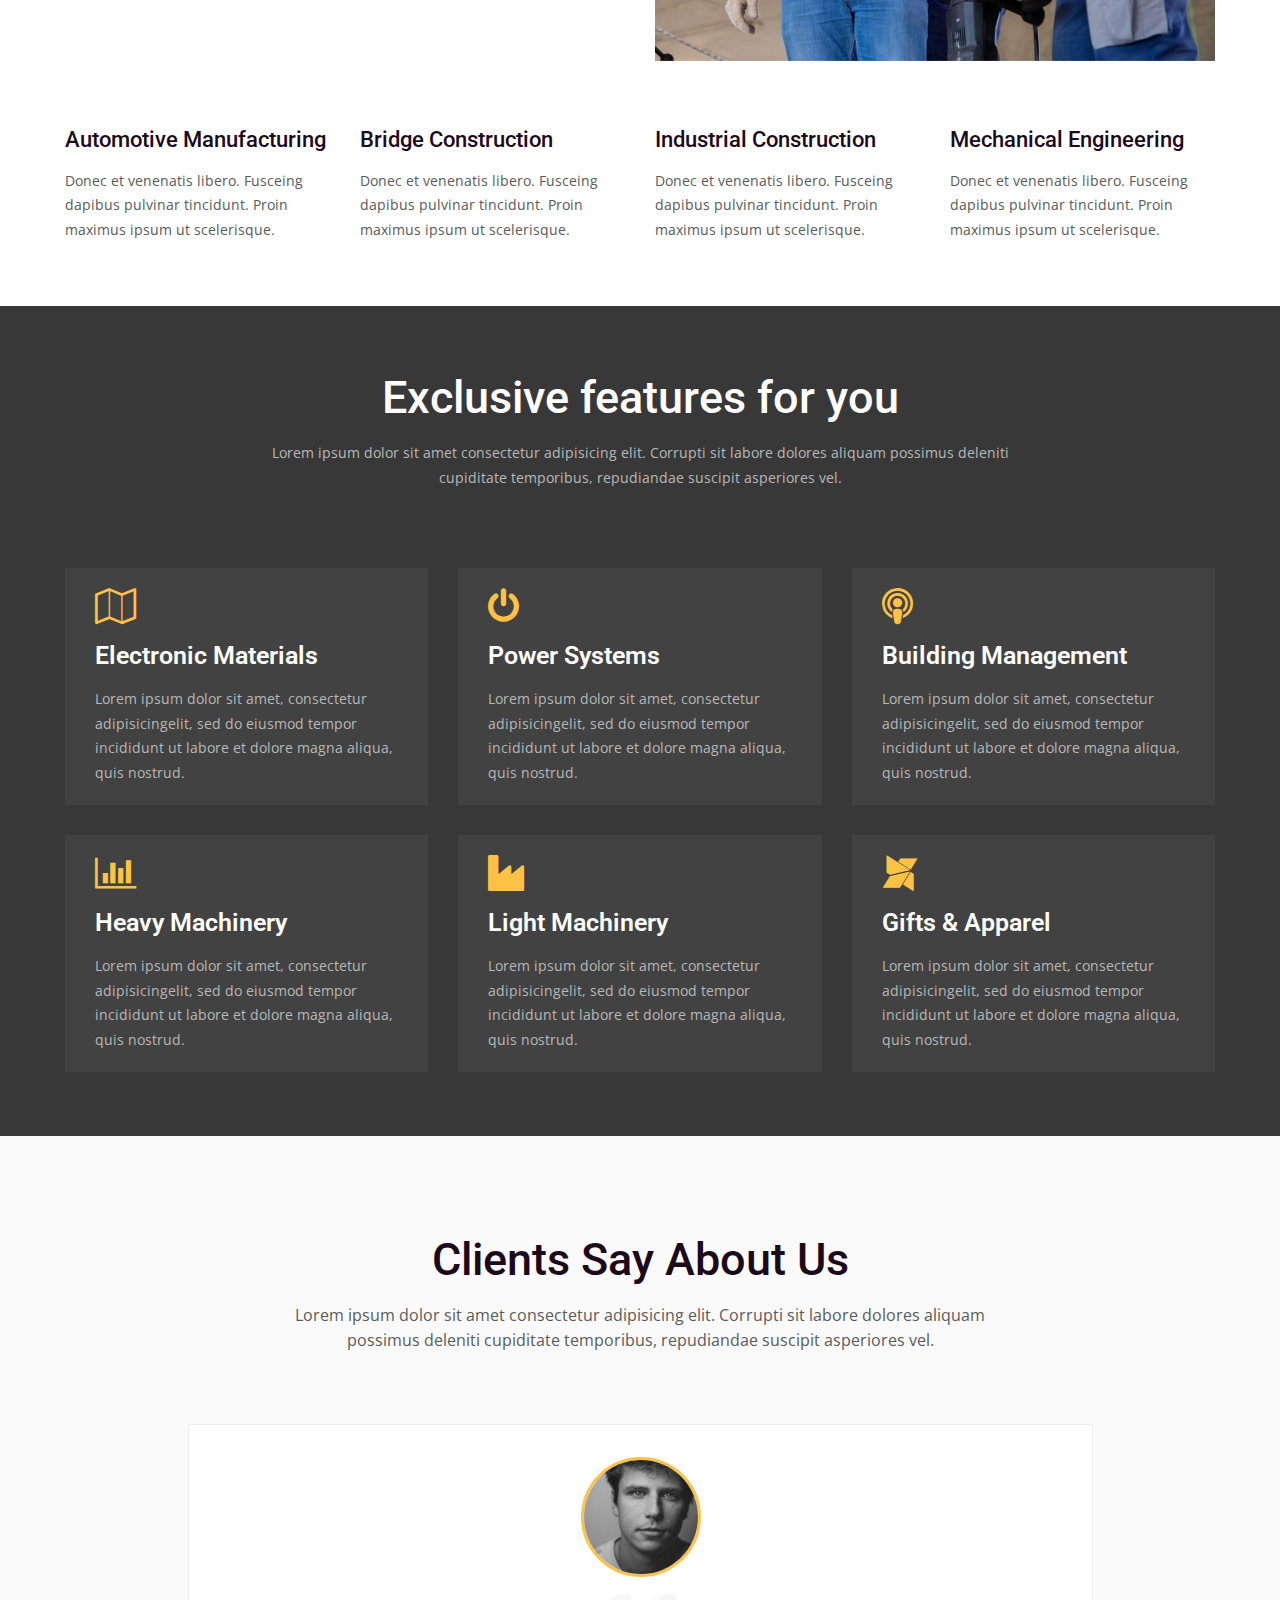
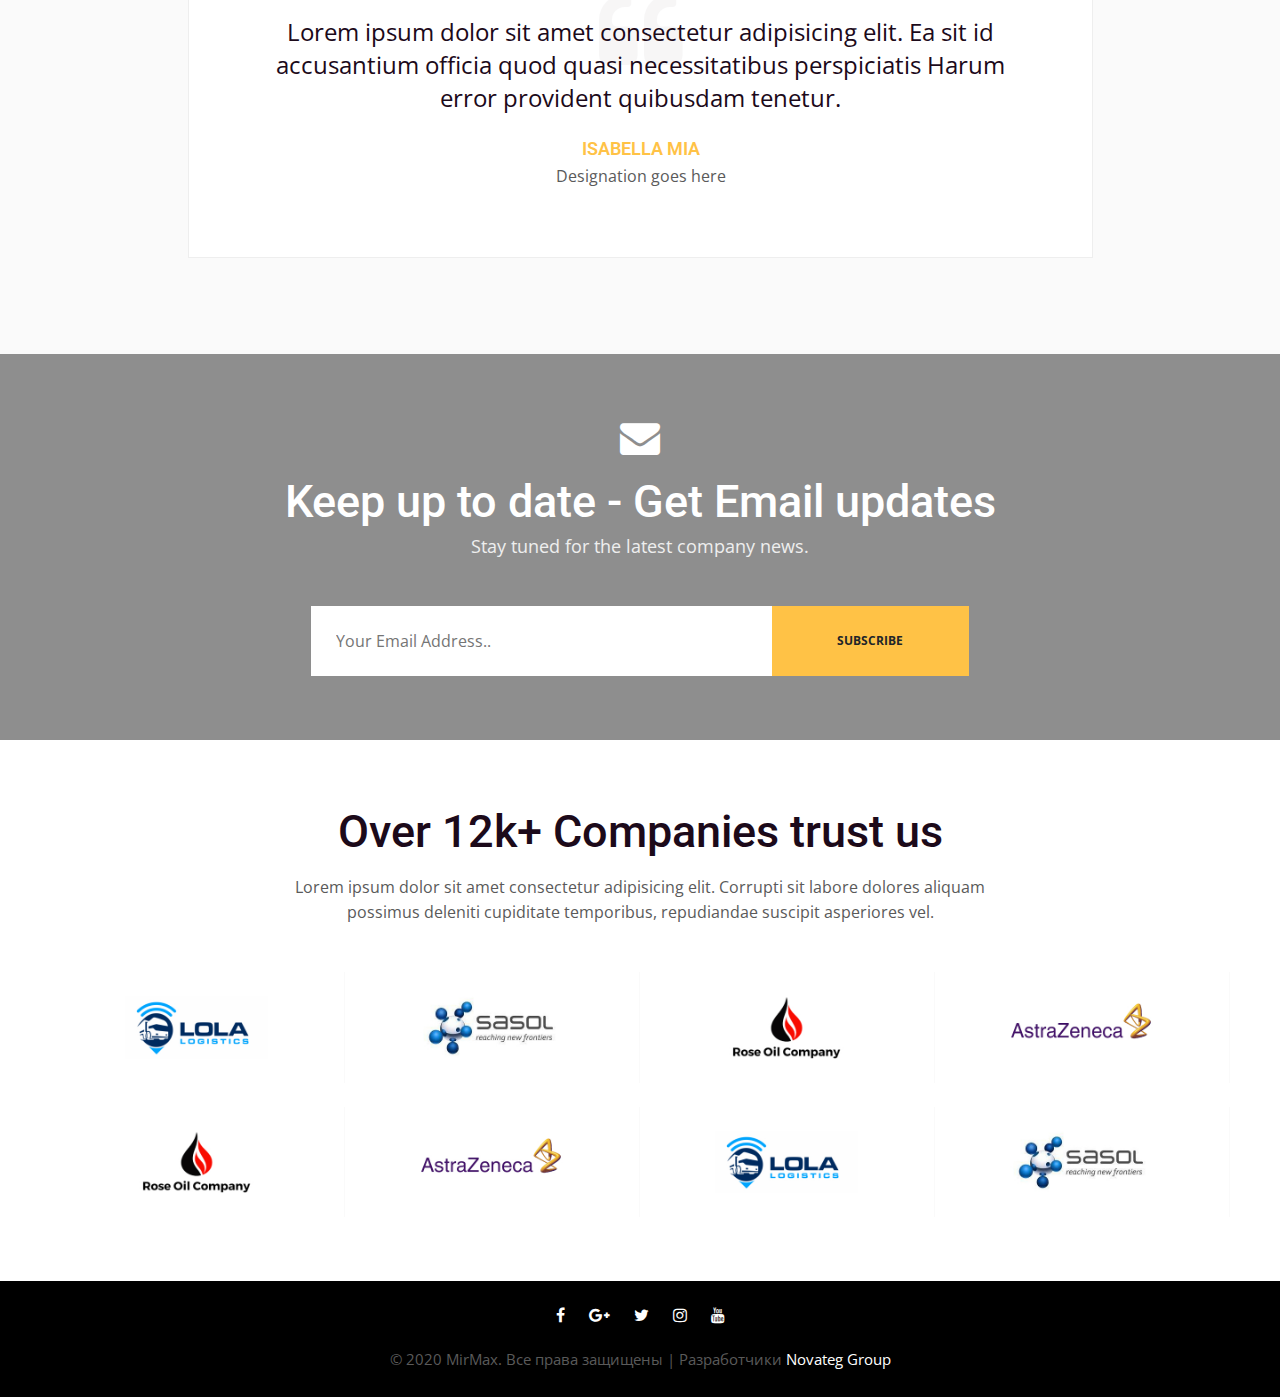
==== commit 8e5fdb13: "Add files via upload" ====
--- a/index.html
+++ b/index.html
@@ -764,7 +764,7 @@
           <a href="#youtube" class="youtube"><span class="fa fa-youtube" aria-hidden="true"></span></a>
         </div>
         <div class="copyright mt-1">
-          <p>&copy; 2020 Factory. All Rights Reserved | Design by <a href="https://w3layouts.com/">W3Layouts</a></p>
+          <p>&copy; 2020 MirMax. Все права защищены | Разработчики <a href="https://novateg.com/">Novateg Group</a></p>
         </div>
       </div>
     </div>
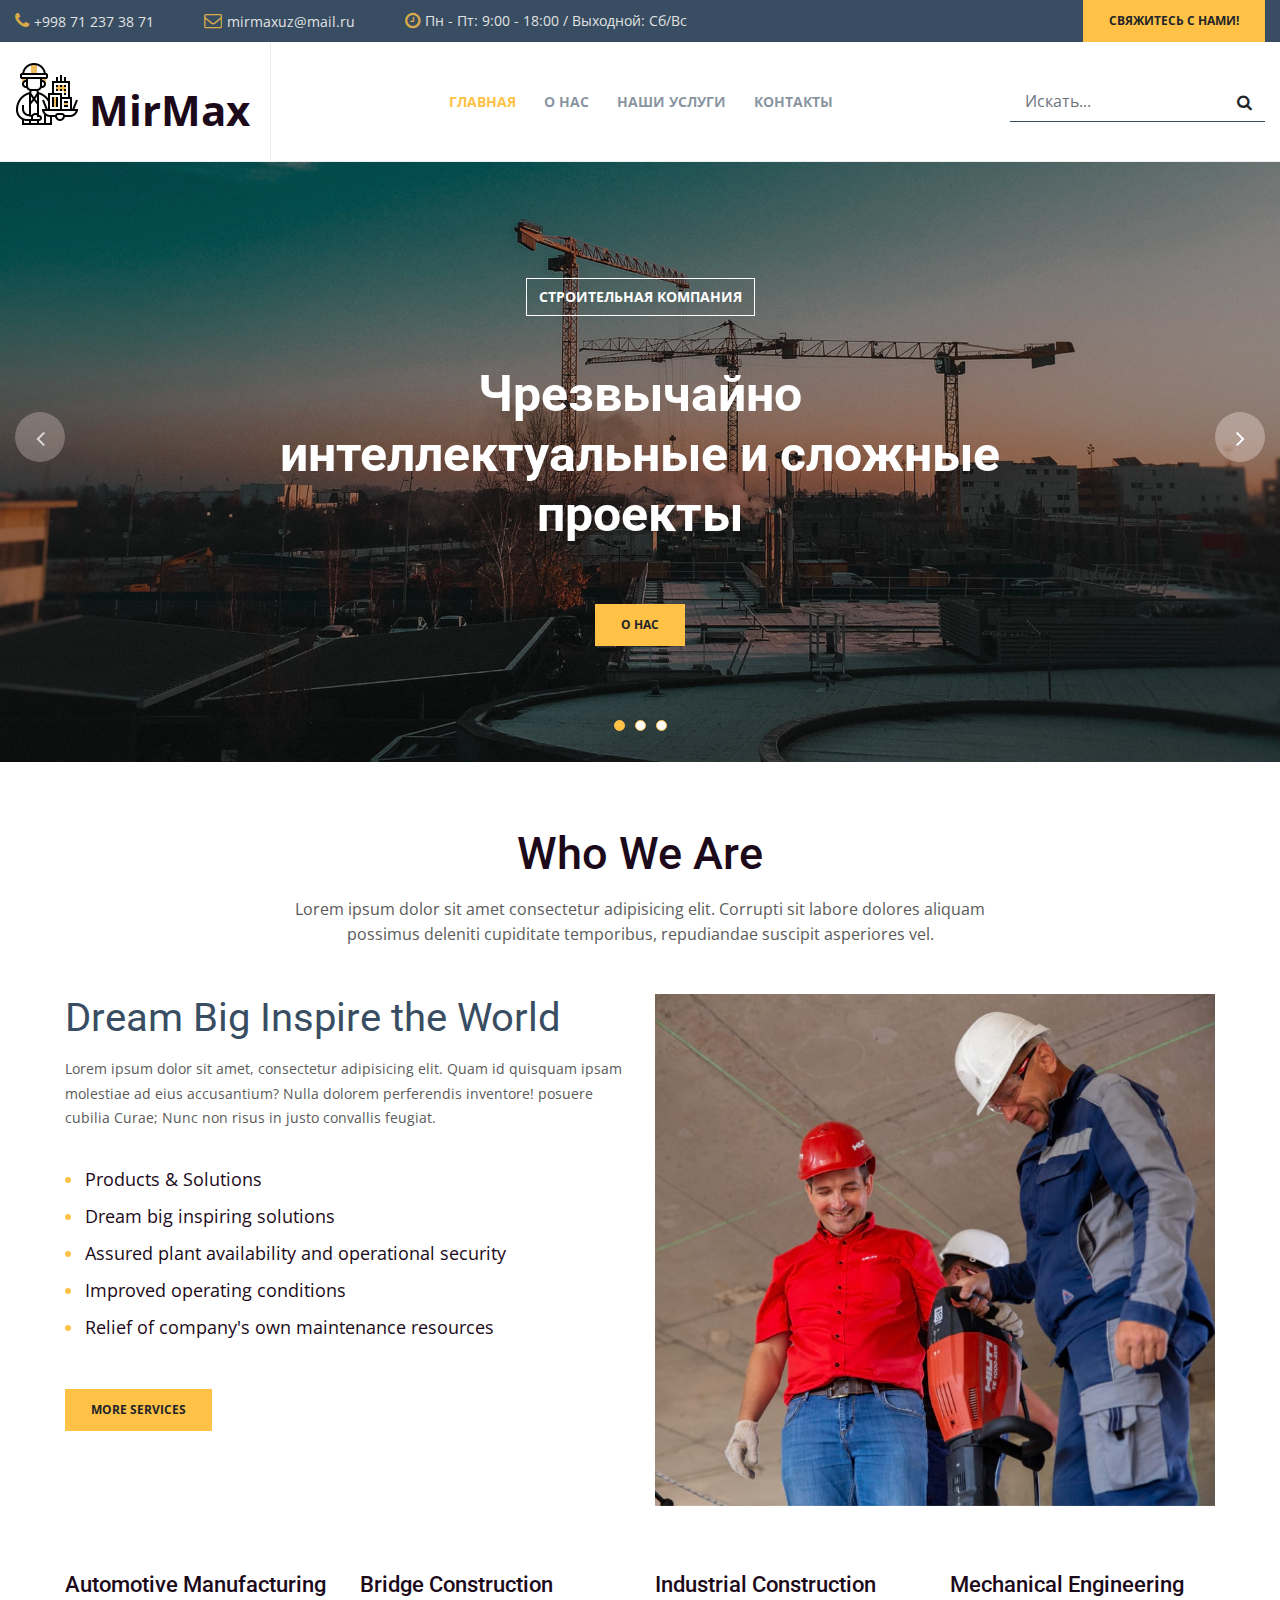
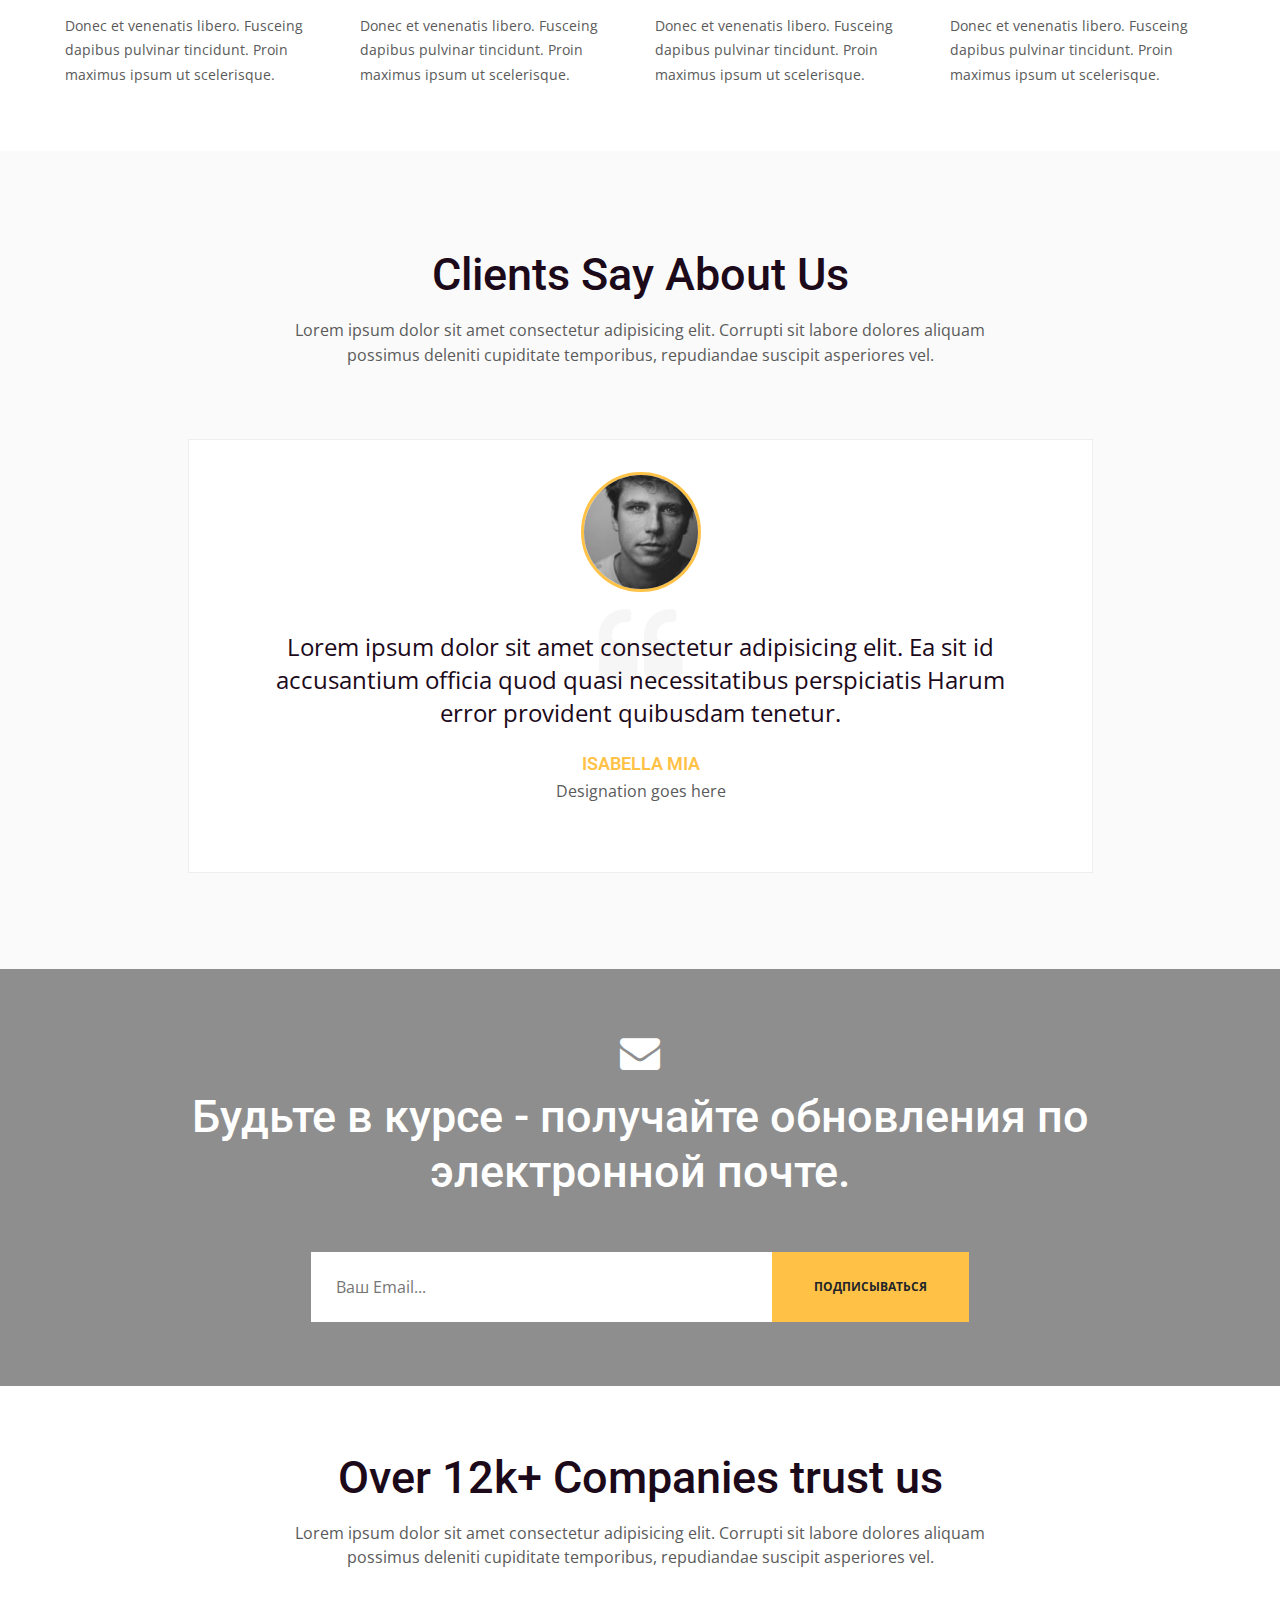
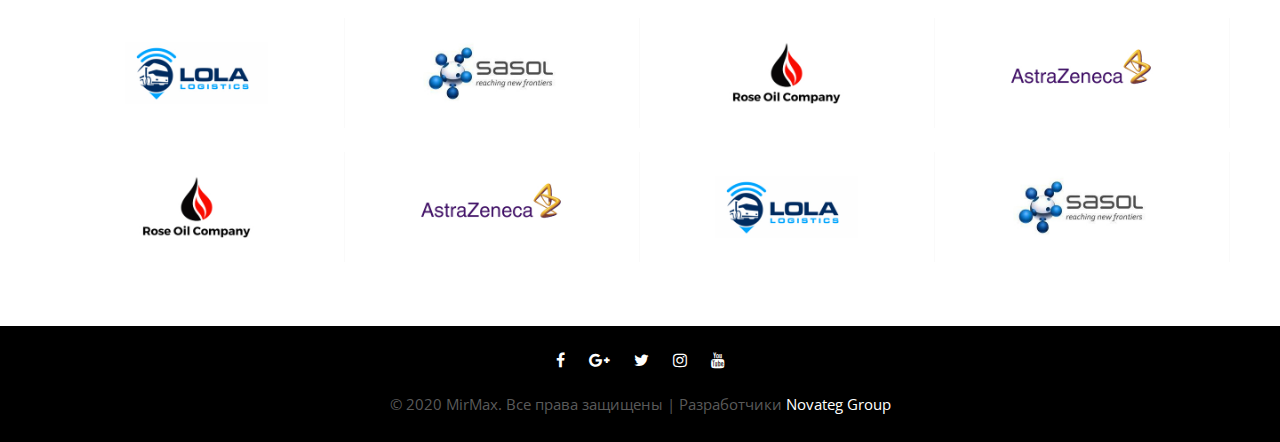
==== commit cef892df: "Add files via upload" ====
--- a/index.html
+++ b/index.html
@@ -10,7 +10,7 @@
   <meta charset="utf-8">
   <meta name="viewport" content="width=device-width, initial-scale=1, shrink-to-fit=no">
 
-  <title>Factory an Industrial Category Bootstrap Responsive Website Template - Home :: W3Layouts</title>
+  <title>MirMax Industry</title>
 
   <!-- Template CSS -->
   <link rel="stylesheet" href="assets/css/style-starter.css">
@@ -147,7 +147,7 @@
   <!-- /main-slider -->
 </section>
 <!--  services section -->
-<section class="w3l-index1" id="services">
+<!-- <section class="w3l-index1" id="services">
   <div class="features-with-17_sur py-5">
     <div class="container py-lg-3">
       <div class="header-section text-center">
@@ -232,9 +232,9 @@
       </div>
     </div>
   </div>
-</section>
+</section> -->
 <!--  //services section -->
-<section class="w3l-index2">
+<!-- <section class="w3l-index2">
   <div class="row abouthy-img-grids no-gutters">
     <div class="col-lg-4 col-md-6 img-one">
       <img src="assets/images/img4.jpg" alt=" " class="img-fluid">
@@ -274,7 +274,7 @@
       </div>
     </div>
   </div>
-</section>
+</section> -->
 <div class="w3l-index3 pt-5" id="about">
   <div class="container pt-lg-3">
     <div class="header-section text-center">
@@ -333,9 +333,9 @@
     </div>
   </div>
 </div>
-<section class="w3l-index4">
+<!-- <section class="w3l-index4">
 	<!-- /features -->
-	<div class="features py-5" id="services">
+	<!-- <div class="features py-5" id="services">
 		<div class="container py-lg-3">
 			<div class="header-section white text-center">
 				<h3>Exclusive features for you</h3>
@@ -409,8 +409,7 @@
 			</div>
 			</div>
 		</div>
-	</div>
-	<!-- //features -->
+	</div> -->
 </section>
 <section class="w3l-testimonials" id="testimonials">
   <div class="testimonials py-5">
@@ -642,16 +641,15 @@
           <div class="col-md-12">
             <span class="fa fa-envelope mb-3" aria-hidden="true"></span>
             <div class="header-section white">
-              <h3>Keep up to date - Get Email updates</h3>
-              <p>Stay tuned for the latest company news.</p>
+              <h3>Будьте в курсе - получайте обновления по электронной почте.</p>
             </div>
           </div>
         </div>
         <div class="row mt-5">
         <div class="col-md-7 mx-auto main-midd-2">
           <form action="#" method="post" class="rightside-form">
-            <input type="email" name="email" placeholder="Your Email Address.." required>
-            <button type="submit" class="btn btn-primary theme-button">Subscribe</button>
+            <input type="email" name="email" placeholder="Ваш Email..." required>
+            <button type="submit" class="btn btn-primary theme-button">Подписываться</button>
           </form>
         </div>
         </div>
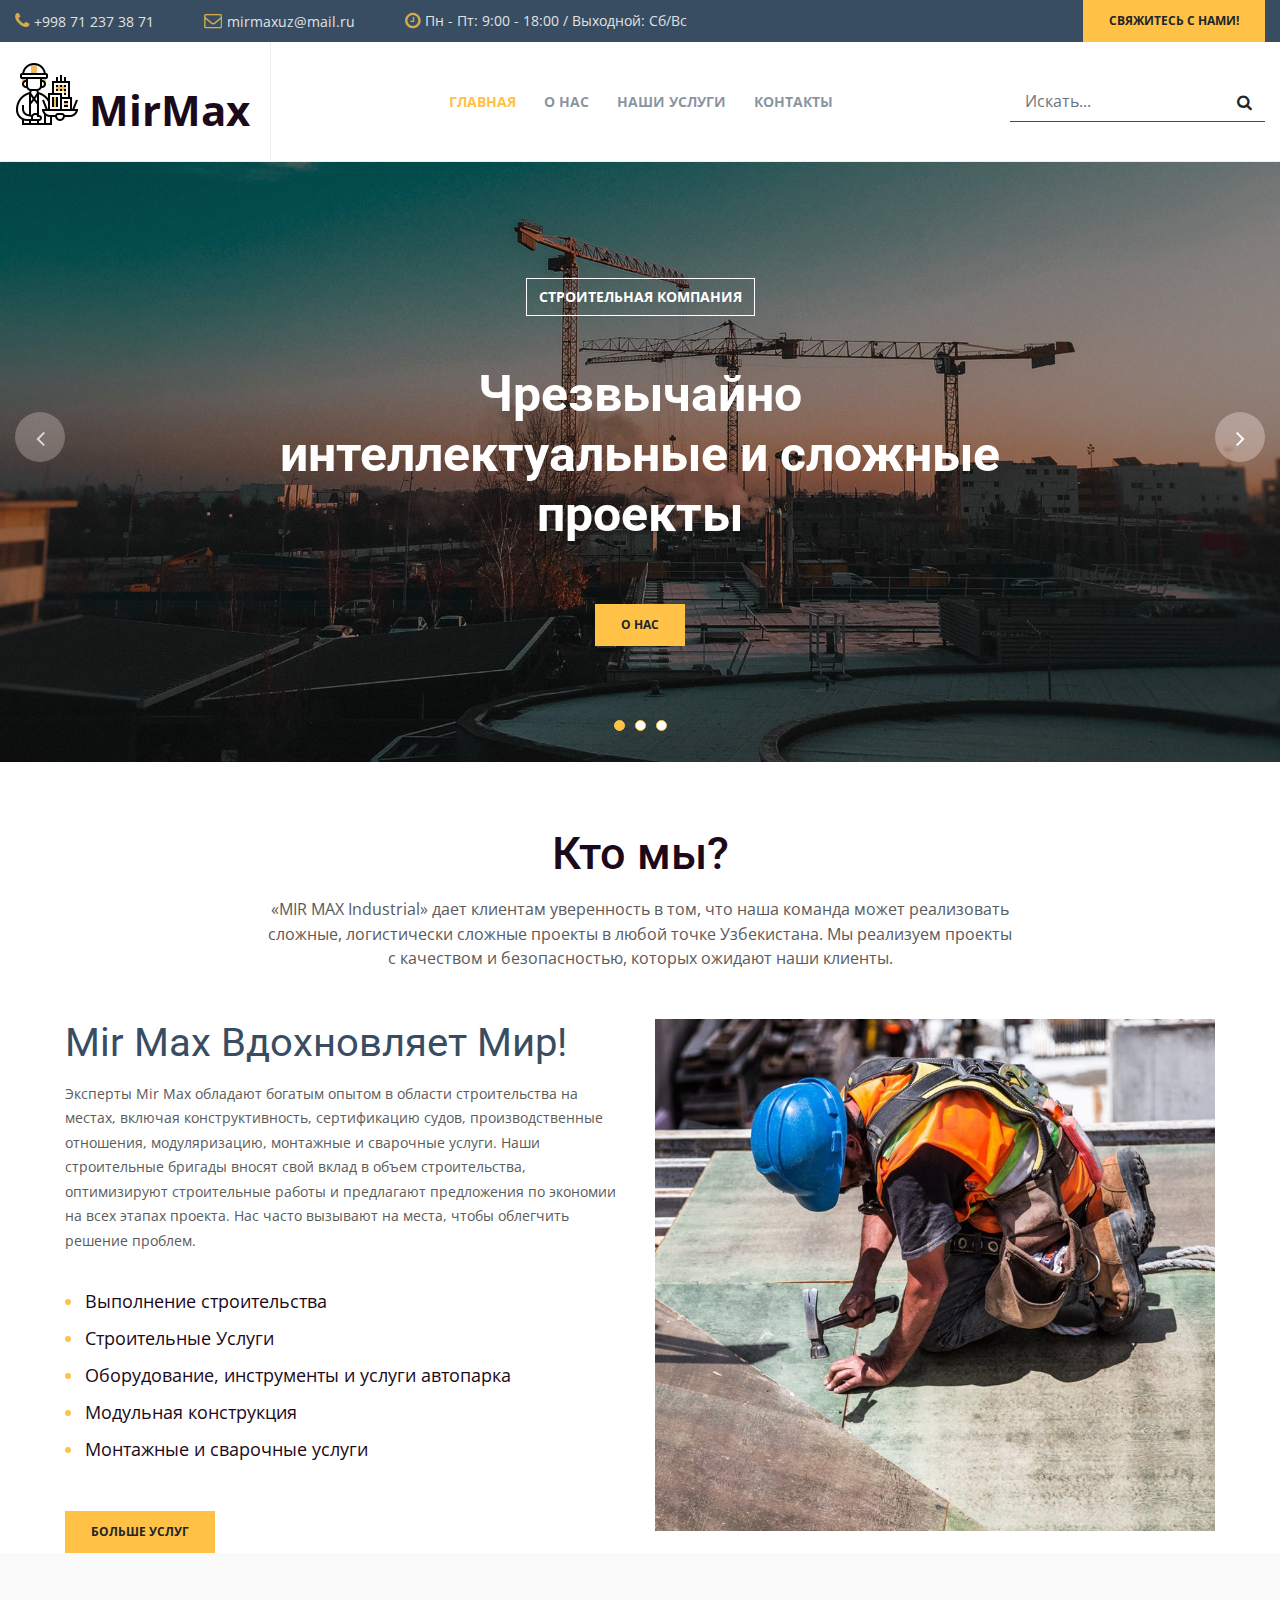
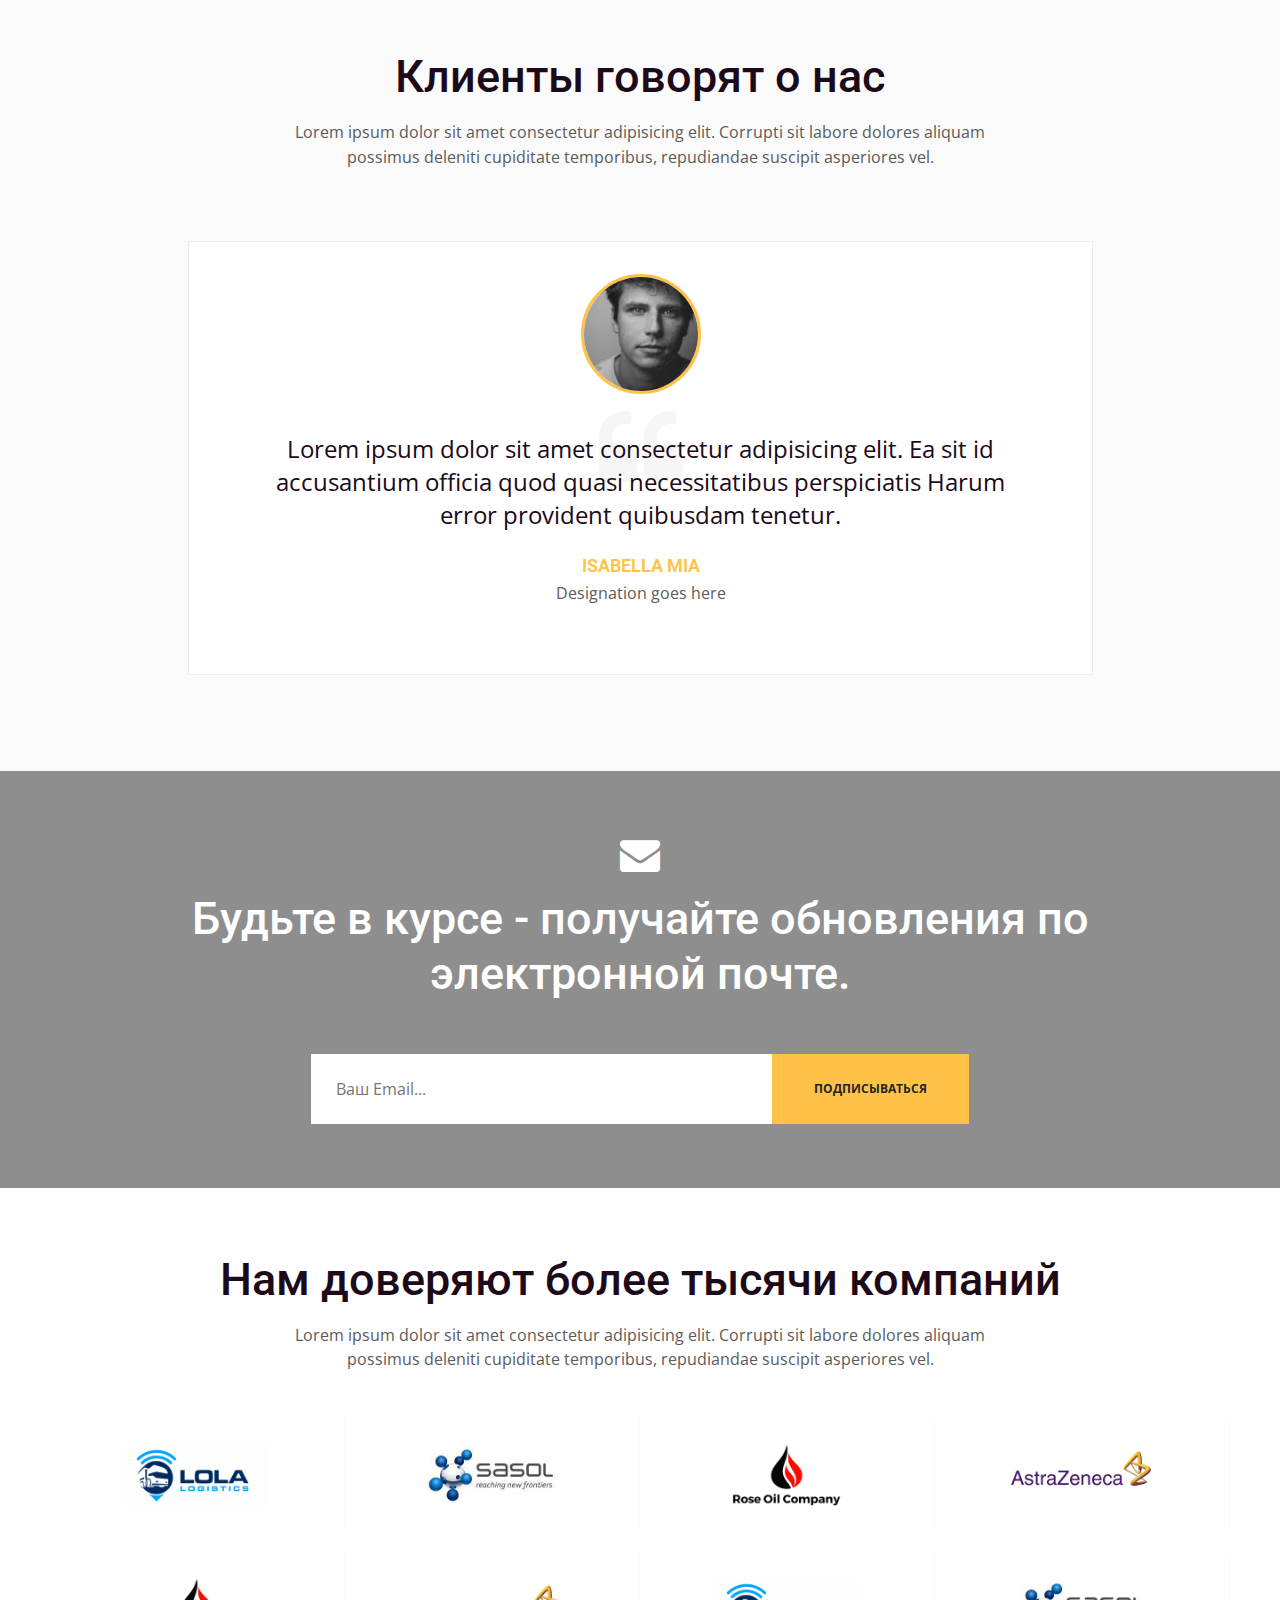
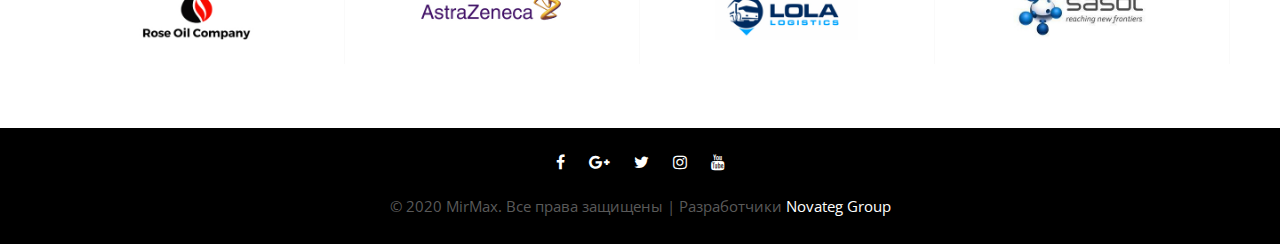
==== commit 7de34aa4: "Add files via upload" ====
--- a/index.html
+++ b/index.html
@@ -278,34 +278,30 @@
 <div class="w3l-index3 pt-5" id="about">
   <div class="container pt-lg-3">
     <div class="header-section text-center">
-      <h3>Who We Are</h3>
-      <p class="mt-3 mb-5">Lorem ipsum dolor sit amet consectetur adipisicing elit. Corrupti sit labore dolores aliquam possimus deleniti cupiditate
-        temporibus, repudiandae suscipit asperiores vel.</p>
+      <h3>Кто мы?</h3>
+      <p class="mt-3 mb-5">«MIR MAX Industrial» дает клиентам уверенность в том, что наша команда может реализовать сложные, логистически сложные проекты в любой точке Узбекистана. Мы реализуем проекты с качеством и безопасностью, которых ожидают наши клиенты.</p>
     </div>
     <div class="aboutgrids row">
       <div class="col-lg-6 aboutgrid1">
-        <h4>Dream Big
-          Inspire the World</h4>
-        <p>Lorem ipsum dolor sit amet, consectetur adipisicing elit. Quam id quisquam ipsam molestiae ad eius
-          accusantium? Nulla dolorem perferendis inventore!
-          posuere cubilia Curae; Nunc non risus in justo convallis feugiat.</p>
+        <h4>Mir Max Вдохновляет Мир!</h4>
+        <p>Эксперты Mir Max обладают богатым опытом в области строительства на местах, включая конструктивность, сертификацию судов, производственные отношения, модуляризацию, монтажные и сварочные услуги. Наши строительные бригады вносят свой вклад в объем строительства, оптимизируют строительные работы и предлагают предложения по экономии на всех этапах проекта. Нас часто вызывают на места, чтобы облегчить решение проблем.</p>
 
         <ul class="services-list mb-5">
-          <li>Products & Solutions</li>
-          <li>Dream big inspiring solutions</li>
-          <li>Assured plant availability and operational security</li>
-          <li>Improved operating conditions</li>
-          <li>Relief of company's own maintenance resources</li>          
+          <li>Выполнение строительства</li>
+          <li>Строительные Услуги</li>
+          <li>Оборудование, инструменты и услуги автопарка</li>
+          <li>Модульная конструкция</li>
+          <li>Монтажные и сварочные услуги</li>          
         </ul>
-        <a href="services.html" class="btn btn-primary theme-button">More services</a>
+        <a href="services.html" class="btn btn-primary theme-button">Больше услуг</a>
       </div>
       <div class="col-lg-6 aboutgrid2 mt-lg-0 mt-5">
-        <img src="assets/images/about.jpg" alt="about image" class="img-fluid" />
+        <img src="assets/images/home-img.jpg" alt="about image" class="img-fluid" />
       </div>
     </div>
   </div>
 
-  <div class="aboutbottom py-5 bg bg2">
+  <!-- <div class="aboutbottom py-5 bg bg2">
     <div class="container py-lg-3">
       <div class="bottomgrids row">
         <div class="col-lg-3 col-md-6 bottomgrid1 mt-lg-0 mt-0 propClone">
@@ -331,7 +327,7 @@
         <div class="clearfix"> </div>
       </div>
     </div>
-  </div>
+  </div> -->
 </div>
 <!-- <section class="w3l-index4">
 	<!-- /features -->
@@ -415,7 +411,7 @@
   <div class="testimonials py-5">
     <div class="container py-lg-5">
       <div class="header-section text-center">
-        <h3>Clients Say About Us</h3>
+        <h3>Клиенты говорят о нас</h3>
         <p class="mt-3 mb-5">Lorem ipsum dolor sit amet consectetur adipisicing elit. Corrupti sit labore dolores aliquam possimus deleniti cupiditate temporibus, repudiandae suscipit asperiores vel.</p>
       </div>
       <div class="row mt-4">
@@ -661,7 +657,7 @@
 <section class="w3l-logos py-5">
   <div class="container py-lg-3">
     <div class="header-section text-center">
-      <h3>Over 12k+ Companies trust us</h3>
+      <h3>Нам доверяют более тысячи компаний</h3>
       <p class="mt-3 mb-5">Lorem ipsum dolor sit amet consectetur adipisicing elit. Corrupti sit labore dolores aliquam possimus deleniti cupiditate temporibus, repudiandae suscipit asperiores vel.</p>
     </div>
     <div class="row">
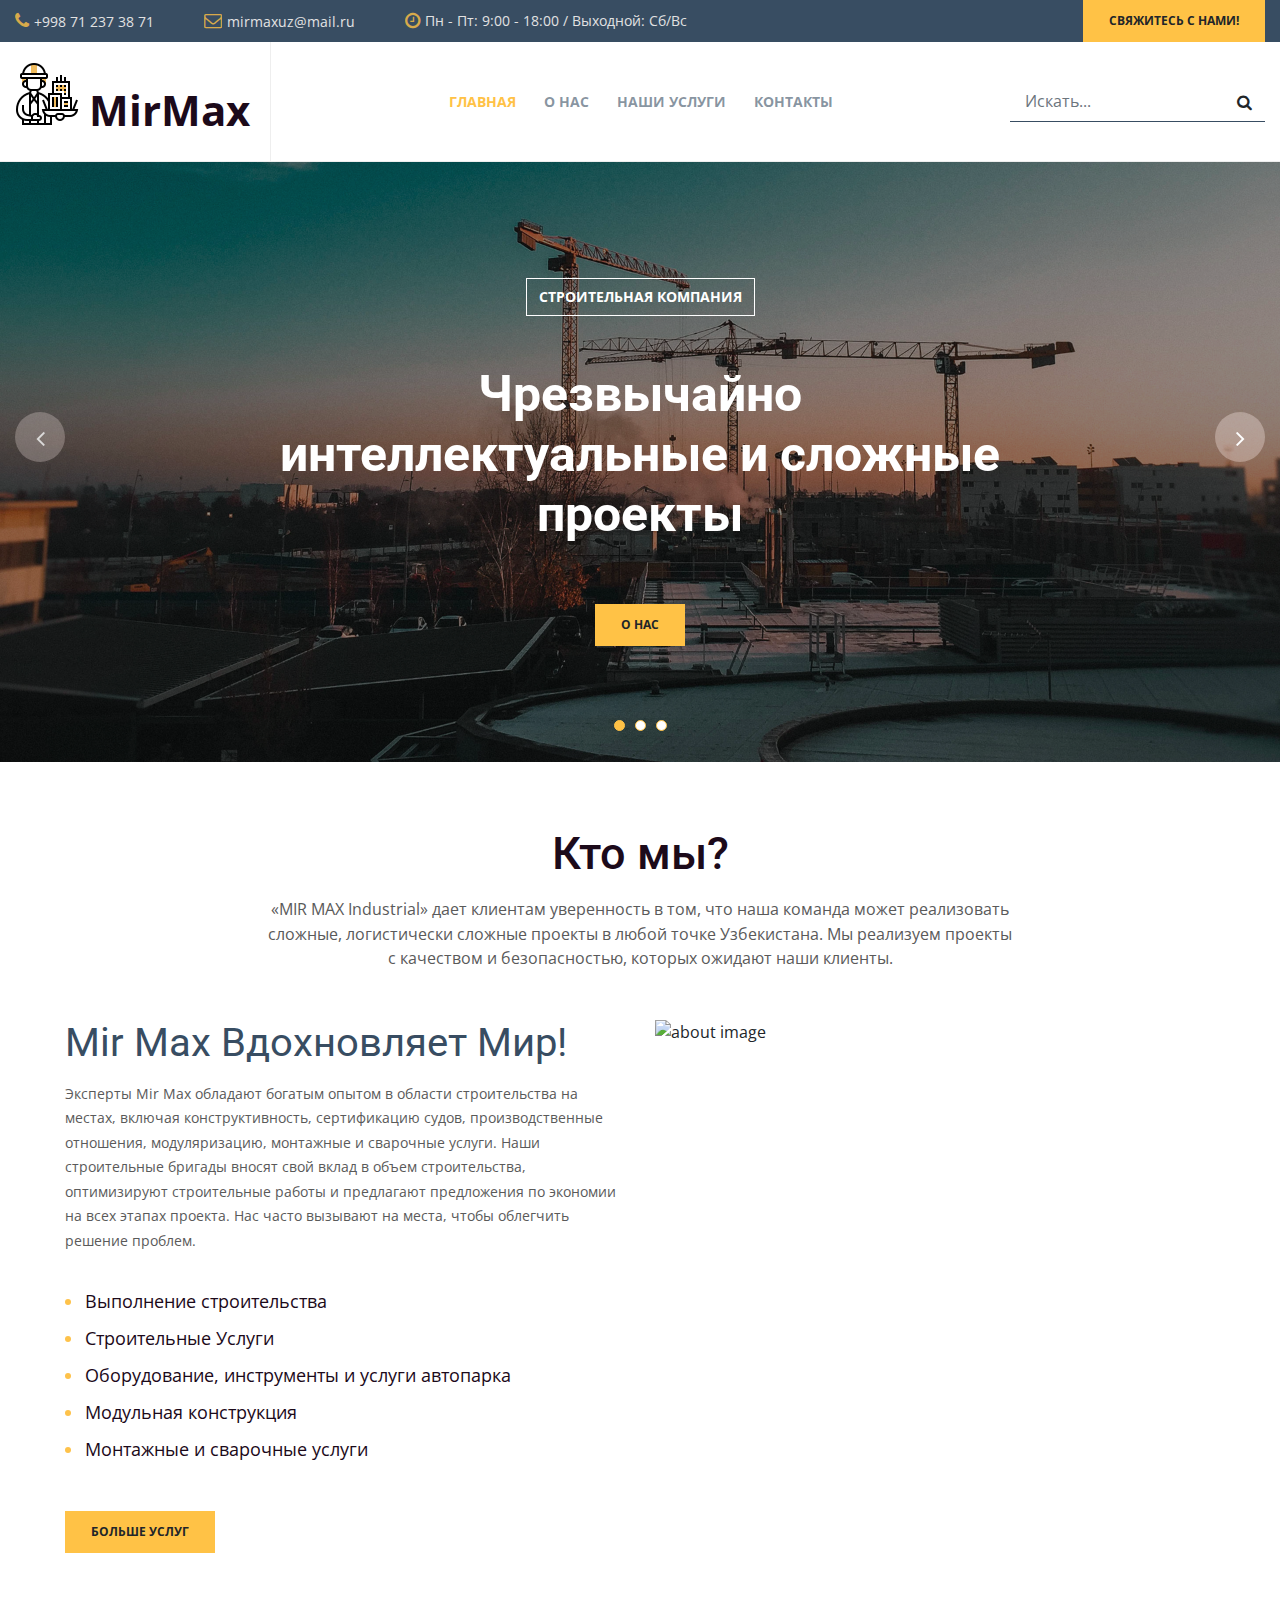
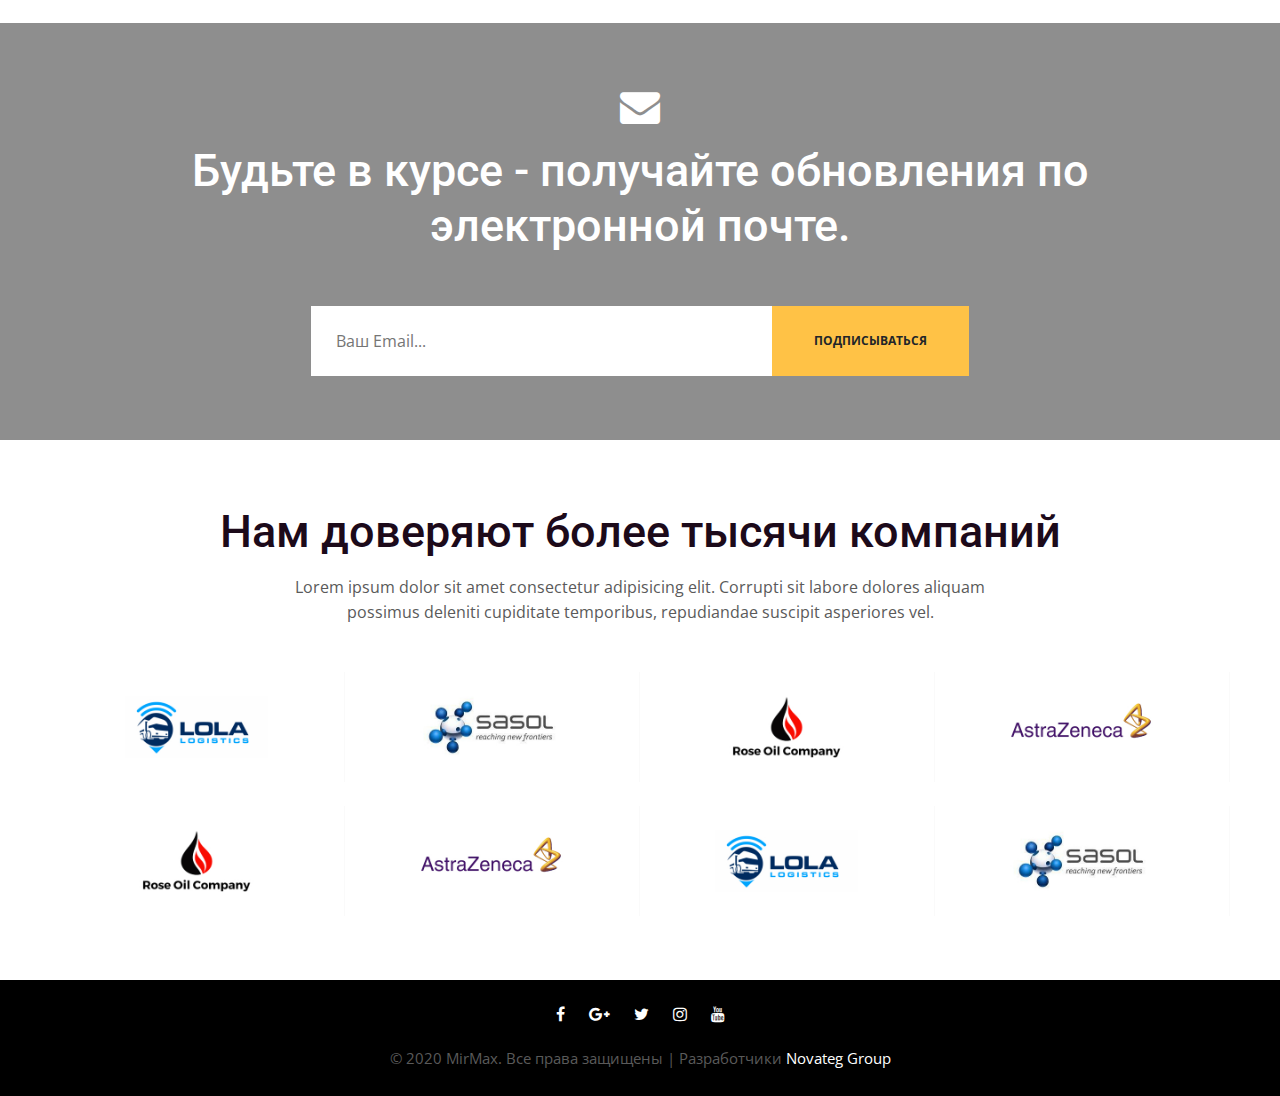
==== commit 5d433b66: "Add files via upload" ====
--- a/index.html
+++ b/index.html
@@ -296,7 +296,7 @@
         <a href="services.html" class="btn btn-primary theme-button">Больше услуг</a>
       </div>
       <div class="col-lg-6 aboutgrid2 mt-lg-0 mt-5">
-        <img src="assets/images/home-img.jpg" alt="about image" class="img-fluid" />
+        <img src="assets/images/work-5.jpg" alt="about image" class="img-fluid" />
       </div>
     </div>
   </div>
@@ -407,7 +407,7 @@
 		</div>
 	</div> -->
 </section>
-<section class="w3l-testimonials" id="testimonials">
+<!-- <section class="w3l-testimonials" id="testimonials">
   <div class="testimonials py-5">
     <div class="container py-lg-5">
       <div class="header-section text-center">
@@ -490,7 +490,7 @@
       </div>
     </div>
   </div>
-</section>
+</section> -->
 <!-- <section class="w3l-index5">
   <div class="new-block top-bottom">
     <div class="container">
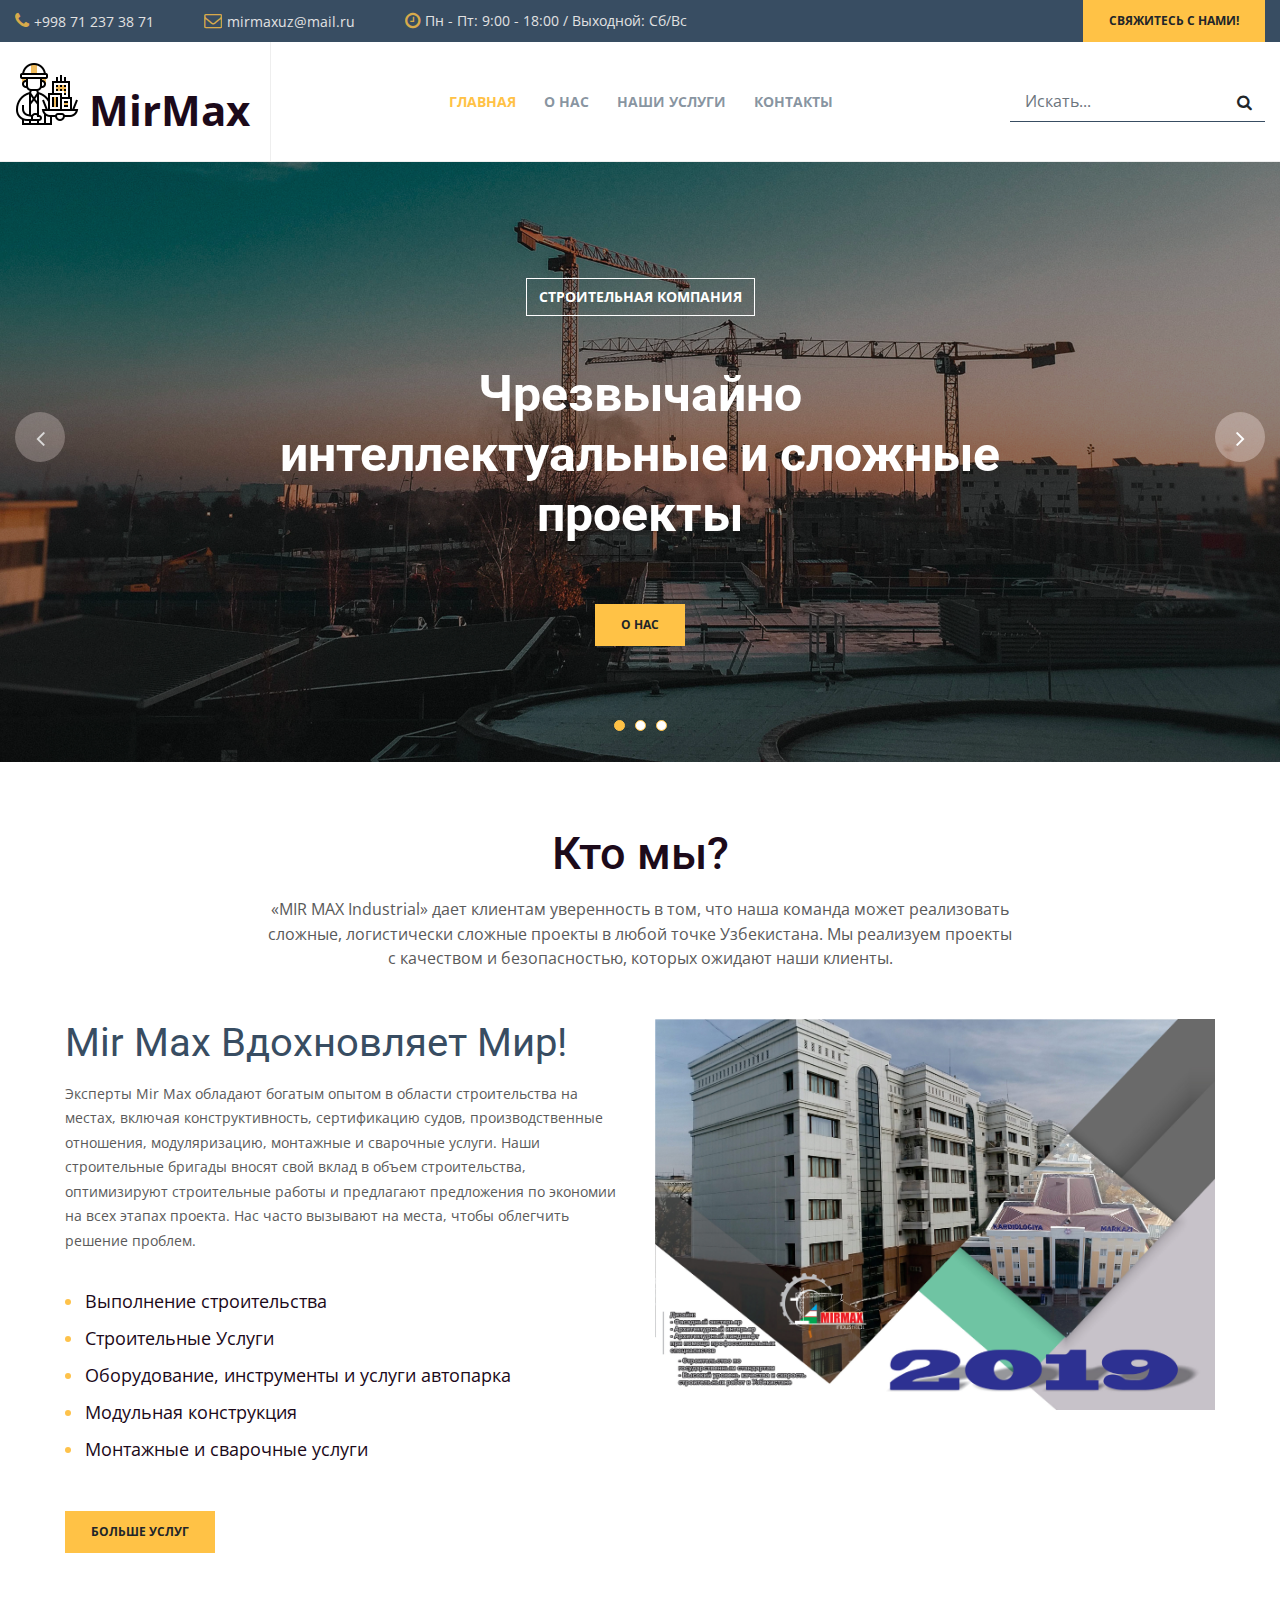
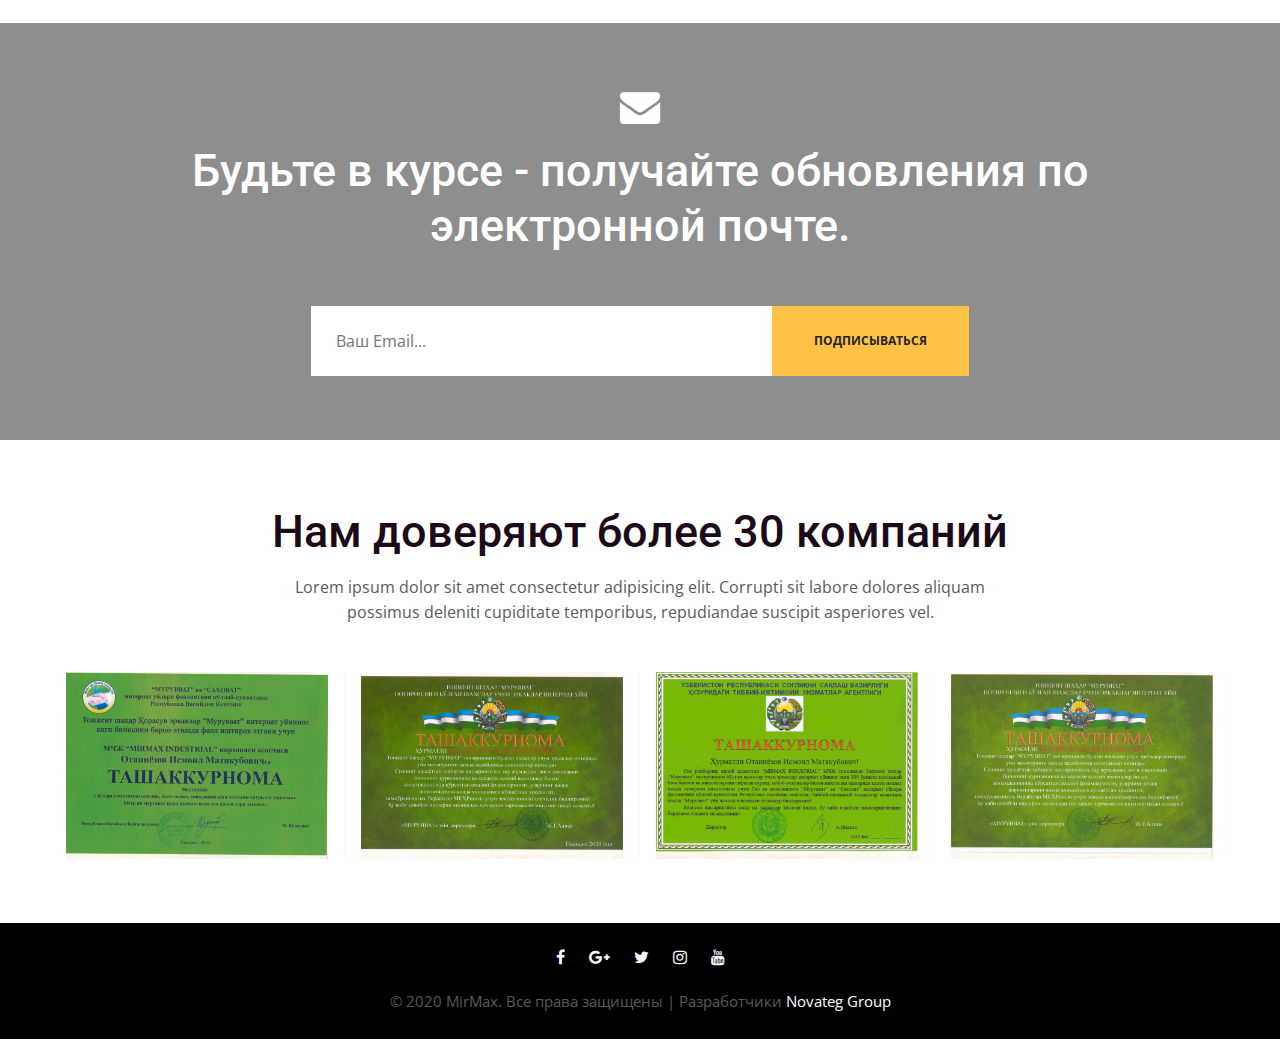
==== commit a9b9d46d: "Add files via upload" ====
--- a/index.html
+++ b/index.html
@@ -1,7 +1,3 @@
-<!--
-Author: W3layouts
-Author URL: http://w3layouts.com
--->
 <!doctype html>
 <html lang="en">
 
@@ -39,7 +35,7 @@
 									</li>
 									<li>
 										<span class="fa fa-envelope-o" aria-hidden="true"></span>
-										<a href="mailto:mirmaxuz@mail.ru">mirmaxuz</a>@mail.ru</a></li>
+										<a href="https://www.goldenpages.uz/company/?Id=78671">mirmaxuz@mail.ru</a></li>
 									<li class="mobile-none">
 										<span class="fa fa-clock-o" aria-hidden="true"></span>
 										<p>Пн - Пт: 9:00 - 18:00 / Выходной: Сб/Вс</p>
@@ -296,7 +292,7 @@
         <a href="services.html" class="btn btn-primary theme-button">Больше услуг</a>
       </div>
       <div class="col-lg-6 aboutgrid2 mt-lg-0 mt-5">
-        <img src="assets/images/work-5.jpg" alt="about image" class="img-fluid" />
+        <img src="assets/images/work-1.jpg" alt="about image" class="img-fluid" />
       </div>
     </div>
   </div>
@@ -657,37 +653,38 @@
 <section class="w3l-logos py-5">
   <div class="container py-lg-3">
     <div class="header-section text-center">
-      <h3>Нам доверяют более тысячи компаний</h3>
+      <h3>Нам доверяют более 30 компаний</h3>
       <p class="mt-3 mb-5">Lorem ipsum dolor sit amet consectetur adipisicing elit. Corrupti sit labore dolores aliquam possimus deleniti cupiditate temporibus, repudiandae suscipit asperiores vel.</p>
     </div>
-    <div class="row">
+    
+     <div class="row"> 
       <div class="col-lg-3 col-6 logo-view">
-        <img src="assets/images/logo1.jpg" alt="company-logo" class="img-fluid" />
+        <img src="assets/images/certif-1.jpg" alt="" class="img-fluid">
       </div>
       <div class="col-lg-3 col-6 logo-view">
-        <img src="assets/images/logo2.jpg" alt="company-logo" class="img-fluid" />
+        <img src="assets/images/certif-2.jpg" alt="" class="img-fluid">
       </div>
       <div class="col-lg-3 col-6 logo-view">
-        <img src="assets/images/logo3.jpg" alt="company-logo" class="img-fluid" />
+        <img src="assets/images/certif-3.jpg" alt="" class="img-fluid">
       </div>
       <div class="col-lg-3 col-6 logo-view">
-        <img src="assets/images/logo4.jpg" alt="company-logo" class="img-fluid" />
-      </div>
-    </div>
-    <div class="row mt-lg-4 mt-0">
+        <img src="assets/images/certif-4.jpg" alt="" class="img-fluid">
+      </div>
+    </div>
+    <!-- <div class="row mt-lg-4 mt-0">
       <div class="col-lg-3 col-6 logo-view">
-        <img src="assets/images/logo3.jpg" alt="company-logo" class="img-fluid" />
+        <h5 class="img-fluid">Тошкент шахар Ягона буюртмачи Инженеринг компанияси</h5>
       </div>
       <div class="col-lg-3 col-6 logo-view">
-        <img src="assets/images/logo4.jpg" alt="company-logo" class="img-fluid" />
+        <h5 class="img-fluid">Ўзбекистан Республикаси Молия вазирлиги</h5>
       </div>
       <div class="col-lg-3 col-6 logo-view">
-        <img src="assets/images/logo1.jpg" alt="company-logo" class="img-fluid" />
+        <h5 class="img-fluid">Тошкент Ахборот Технологиялари Унверситети</h5>
       </div>
       <div class="col-lg-3 col-6 logo-view">
-        <img src="assets/images/logo2.jpg" alt="company-logo" class="img-fluid" />
-      </div>
-    </div>
+        <h5 class="img-fluid">АО "QURILISH  BIRLASHMASI" </h5>
+      </div>
+    </div> -->
   </div>
 </section>
 <!-- footer -->
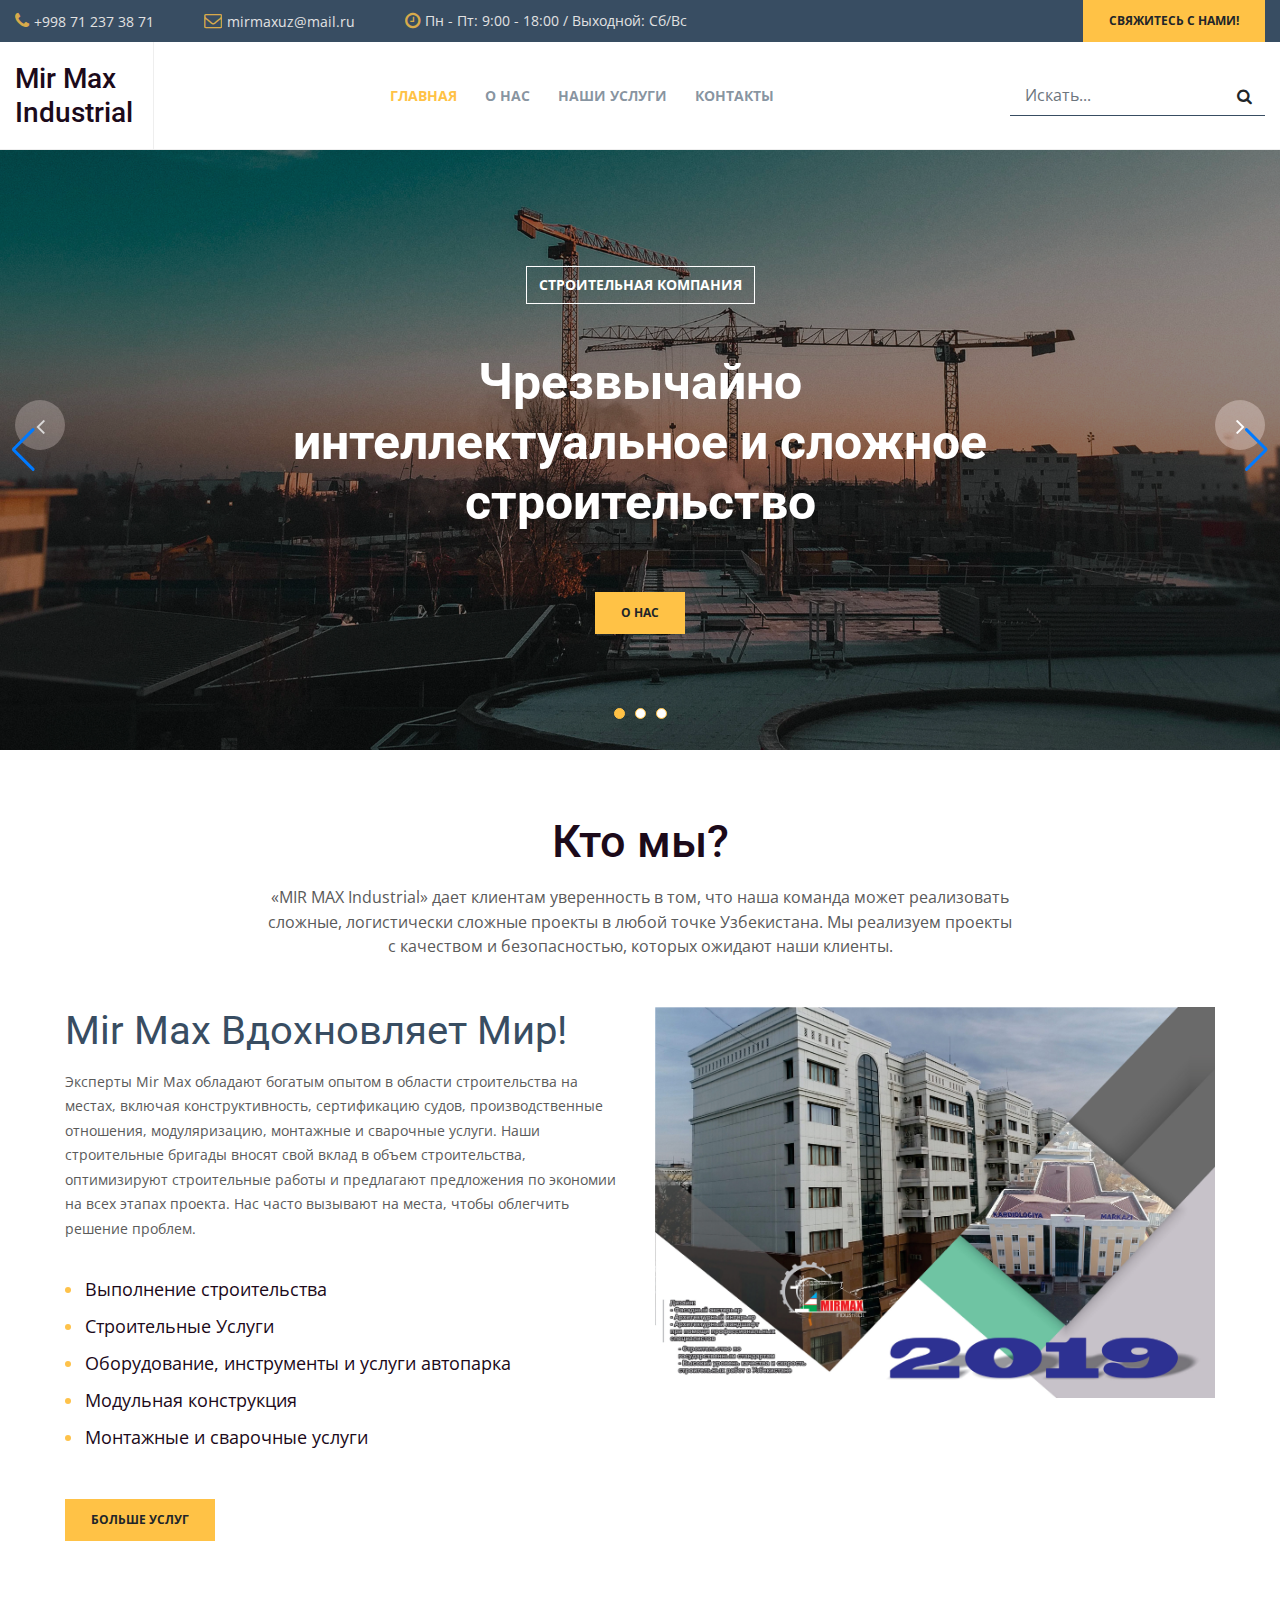
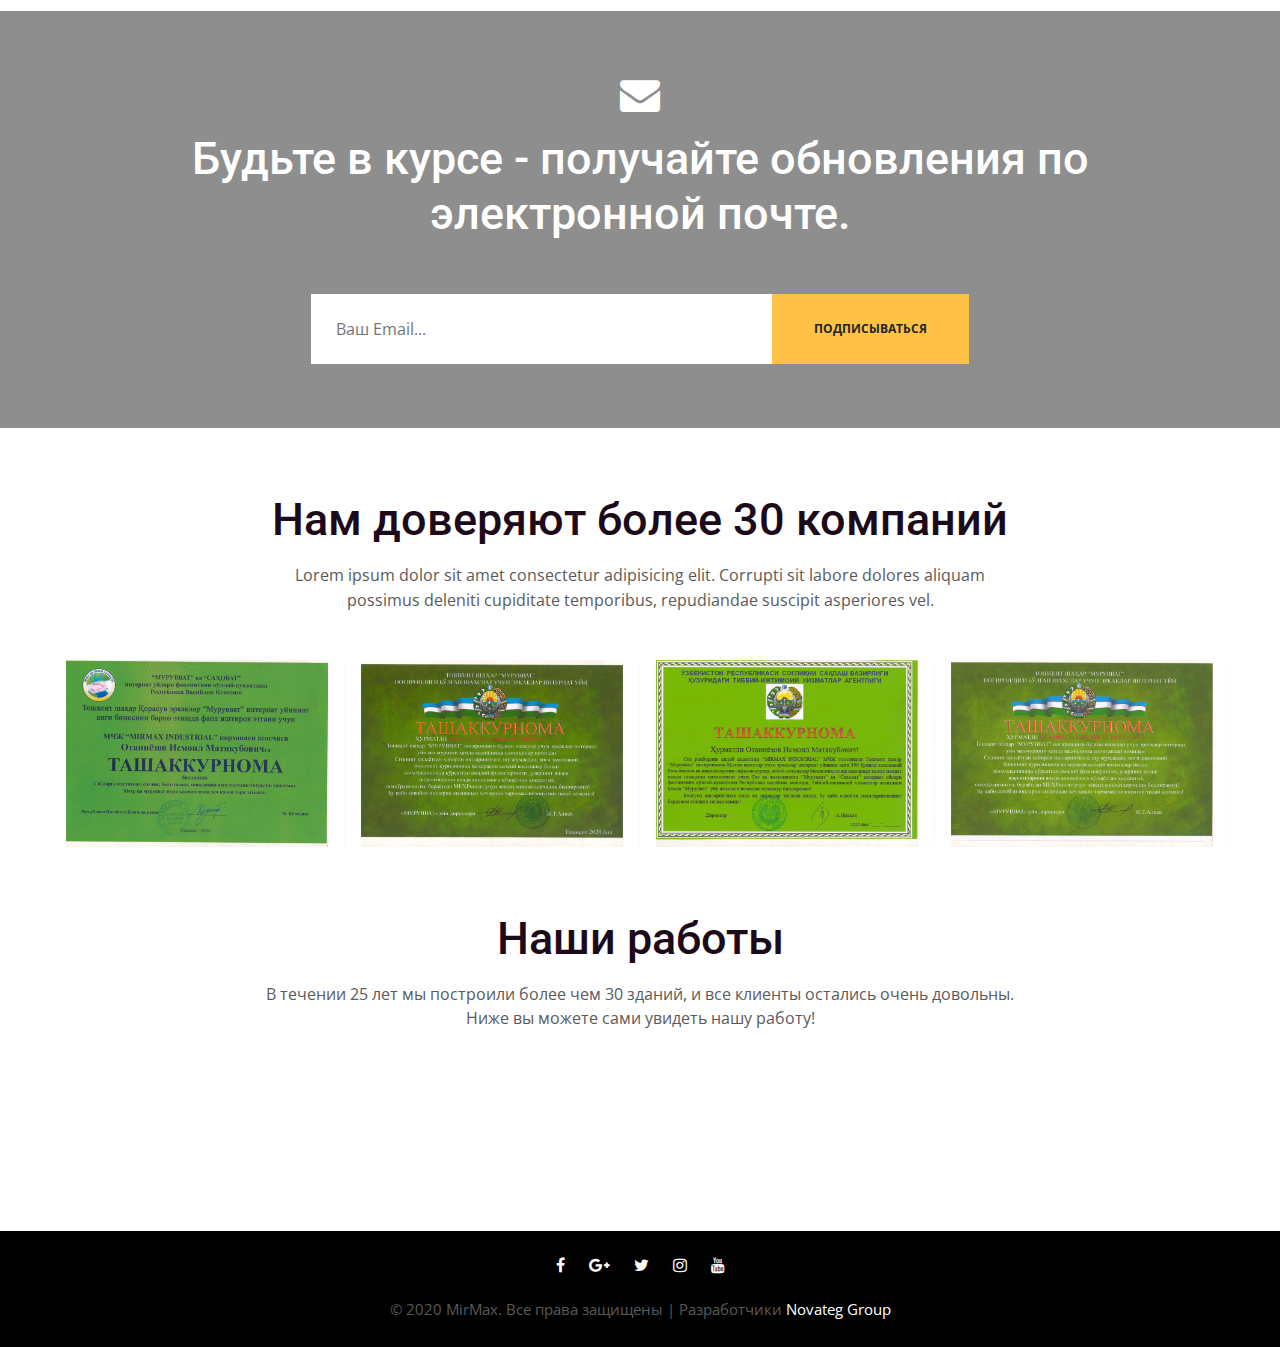
==== commit c58b51d4: "Add files via upload" ====
--- a/index.html
+++ b/index.html
@@ -10,8 +10,11 @@
 
   <!-- Template CSS -->
   <link rel="stylesheet" href="assets/css/style-starter.css">
+  <link rel="stylesheet" href="https://unpkg.com/swiper/swiper-bundle.min.css">
+
 
   <!-- web fonts -->
+  <link rel="stylesheet" href="https://cdn.jsdelivr.net/npm/@splidejs/splide@latest/dist/css/splide.min.css">
   <link href="//fonts.googleapis.com/css?family=Roboto:100,300,400,500,700,900&display=swap" rel="stylesheet">
   <link href="//fonts.googleapis.com/css?family=Open+Sans:300,400,600,700,800&display=swap" rel="stylesheet">
   <!-- /web fonts -->
@@ -60,7 +63,8 @@
 		<div class="hero-header-11-content">
 			<div class="container-fluid">
 				<nav class="navbar navbar-expand-lg navbar-light py-0 px-0">
-					<a class="navbar-brand" href="index.html"><img src="assets/images/architect2.png" alt="" />MirMax</a>
+          <a class="navbar-brand" href="index.html"><h3>Mir Max<br> Industrial</h3></a>
+					<!-- <a class="navbar-brand" href="index.html"><img src="assets/images/architect2.png" alt=""/>Mir Max<br>Industrial</a> -->
 					<!-- if logo is image enable this   
 				<a class="navbar-brand" href="#index.html">
 						<img src="image-path" alt="Your logo" title="Your logo" style="height:35px;" />
@@ -109,7 +113,7 @@
             <div class="slider-info banner-view">
               <div class="banner-info container">
                 <p class="slideone">Строительная компания</p>
-                <h3 class="banner-text mt-lg-5 mt-md-4 mt-3">Чрезвычайно интеллектуальные и сложные проекты</h3>
+                <h3 class="banner-text mt-lg-5 mt-md-4 mt-3">Чрезвычайно интеллектуальное и сложное строительство</h3>
                 <a href="about.html" class="btn btn-primary theme-button">О нас</a>
               </div>
             </div>
@@ -130,7 +134,7 @@
           <li>
             <div class="slider-info banner-view banner-top2">
               <div class="banner-info container">
-                <h3 class="banner-text mb-0">Мы берёмся за самые сложные проекты!</h3>
+                <h3 class="banner-text mb-0">Мы берёмся за самые сложное строительство!</h3>
                 <p class="slidethree mt-4 mb-md-5 mb-4">MIRMAX INDUSTRIAL  — крупная строительно-инвестиционная компания, осуществляющая деятельность в Ташкенте. Генеральное проектирование, строительство — оптимальное соотношение сроков и стоимости строительства</p>
                 <a href="contact.html" class="btn btn-primary theme-button">Свяжитесь с нами!</a>
               </div>
@@ -142,135 +146,6 @@
   </div>
   <!-- /main-slider -->
 </section>
-<!--  services section -->
-<!-- <section class="w3l-index1" id="services">
-  <div class="features-with-17_sur py-5">
-    <div class="container py-lg-3">
-      <div class="header-section text-center">
-        <h3>Почему клиенты любят выбирать нас</h3>
-          <p class="mt-3 mb-5">Lorem ipsum dolor sit amet consectetur adipisicing elit. Corrupti sit labore dolores aliquam possimus deleniti cupiditate temporibus, repudiandae suscipit asperiores vel.</p>
-      </div>
-      <div class="features-with-17-top_sur">
-        <div class="row">
-          <div class="col-lg-4 col-md-6 m-top">
-            <div class="features-with-17-right-tp_sur">
-              <div class="features-with-17-left1">
-                <span class="fa fa-industry" aria-hidden="true"></span>
-              </div>
-              <div class="features-with-17-left2">
-                <h6><a href="services.html">Mechanical Works</a></h6>
-                <p>Lorem ipsum dolor sit amet consectetur adipisicing elit. Id, minima. It is a long established fact that a reader will be
-                  distracted by the readable.</p>
-              </div>
-            </div>
-          </div>
-          <div class="col-lg-4 col-md-6 m-top">
-            <div class="features-with-17-right-tp_sur">
-              <div class="features-with-17-left1">
-                <span class="fa fa-power-off" aria-hidden="true"></span>
-              </div>
-              <div class="features-with-17-left2">
-                <h6><a href="services.html">Power & Energy</a></h6>
-                <p>Lorem ipsum dolor sit amet consectetur adipisicing elit. Id, minima. It is a long established fact that a reader will be
-                  distracted by the readable.</p>
-              </div>
-            </div>
-          </div>
-          <div class="col-lg-4 col-md-6 m-top">
-            <div class="features-with-17-right-tp_sur">
-              <div class="features-with-17-left1">
-                <span class="fa fa-map-o" aria-hidden="true"></span>
-              </div>
-              <div class="features-with-17-left2">
-                <h6><a href="services.html">Petroleum Refinery</a> </h6>
-                <p>Lorem ipsum dolor sit amet consectetur adipisicing elit. Id, minima. It is a long established fact that a reader will be
-                  distracted by the readable.</p>
-              </div>
-            </div>
-          </div>
-          <div class="col-lg-4 col-md-6 m-top">
-            <div class="features-with-17-right-tp_sur">
-              <div class="features-with-17-left1">
-                <span class="fa fa-modx" aria-hidden="true"></span>
-              </div>
-              <div class="features-with-17-left2">
-                <h6><a href="services.html">Oil & Gas industry</a></h6>
-                <p>Lorem ipsum dolor sit amet consectetur adipisicing elit. Id, minima. It is a long established fact that a reader will be
-                  distracted by the readable.</p>
-              </div>
-            </div>
-          </div>
-          <div class="col-lg-4 col-md-6 m-top">
-            <div class="features-with-17-right-tp_sur">
-              <div class="features-with-17-left1">
-                <span class="fa fa-podcast" aria-hidden="true"></span>
-              </div>
-              <div class="features-with-17-left2">
-                <h6><a href="services.html">Automative Manufacturing</a></h6>
-                <p>Lorem ipsum dolor sit amet consectetur adipisicing elit. Id, minima. It is a long established fact that a reader will be
-                  distracted by the readable.</p>
-              </div>
-            </div>
-          </div>
-          <div class="col-lg-4 col-md-6 m-top">
-            <div class="features-with-17-right-tp_sur">
-              <div class="features-with-17-left1">
-                <span class="fa fa-bar-chart" aria-hidden="true"></span>
-              </div>
-              <div class="features-with-17-left2">
-                <h6><a href="services.html">Chemical Research</a> </h6>
-                <p>Lorem ipsum dolor sit amet consectetur adipisicing elit. Id, minima. It is a long established fact that a reader will be
-                  distracted by the readable.</p>
-              </div>
-            </div>
-          </div>
-        </div>
-      </div>
-    </div>
-  </div>
-</section> -->
-<!--  //services section -->
-<!-- <section class="w3l-index2">
-  <div class="row abouthy-img-grids no-gutters">
-    <div class="col-lg-4 col-md-6 img-one">
-      <img src="assets/images/img4.jpg" alt=" " class="img-fluid">
-    </div>
-    <div class="col-lg-4 col-md-6 img-one content-mid py-md-0 py-5">
-      <div class="info">
-        <h3>
-          Oil & Gas Industry
-        </h3>
-        <p class="mt-3 mb-5 white">Lorem ipsum dolor sit amet consectetur adipisicing elit. Temporibus voluptatum, nostrum sed alias accusamus earum.
-        </p>
-        <a href="about.html" class="btn btn-light theme-button">About Us</a>
-      </div>
-    </div>
-    <div class="col-lg-4 col-md-6 img-one">
-      <img src="assets/images/img2.jpg" alt=" " class="img-fluid">
-    </div>
-    <div class="col-lg-4 col-md-6 img-info content-mid py-md-0 py-5">
-      <div class="info">
-        <h3>
-          Automative Manufacturing
-        </h3>
-        <p class="mt-3 mb-5">Lorem ipsum dolor sit amet consectetur adipisicing elit. Temporibus voluptatum, nostrum sed alias accusamus earum.</p>
-        <a href="services.html" class="btn btn-primary theme-button">Our Services</a>
-      </div>
-    </div>
-    <div class="col-lg-4 col-md-6 img-one">
-      <img src="assets/images/img8.jpg" alt=" " class="img-fluid">
-    </div>
-    <div class="col-lg-4 col-md-6 img-info content-mid py-md-0 py-5">
-      <div class="info">
-        <h3>
-          Power and Energy
-        </h3>
-        <p class="mt-3 mb-5">Lorem ipsum dolor sit amet consectetur adipisicing elit. Temporibus voluptatum, nostrum sed alias accusamus earum.</p>
-        <a href="contact.html" class="btn btn-primary theme-button">Contact Us</a>
-      </div>
-    </div>
-  </div>
-</section> -->
 <div class="w3l-index3 pt-5" id="about">
   <div class="container pt-lg-3">
     <div class="header-section text-center">
@@ -296,334 +171,8 @@
       </div>
     </div>
   </div>
-
-  <!-- <div class="aboutbottom py-5 bg bg2">
-    <div class="container py-lg-3">
-      <div class="bottomgrids row">
-        <div class="col-lg-3 col-md-6 bottomgrid1 mt-lg-0 mt-0 propClone">
-          <h4><a href="services.html">Automotive Manufacturing</a></h4>
-          <p>Donec et venenatis libero. Fusceing dapibus pulvinar tincidunt. Proin
-            maximus ipsum ut scelerisque.</p>
-        </div>
-        <div class="col-lg-3 col-md-6 bottomgrid1 mt-md-0 mt-5 propClone">
-          <h4><a href="services.html">Bridge Construction</a></h4>
-          <p>Donec et venenatis libero. Fusceing dapibus pulvinar tincidunt. Proin
-            maximus ipsum ut scelerisque.</p>
-        </div>
-        <div class="col-lg-3 col-md-6 bottomgrid1 mt-lg-0 mt-5 propClone">
-          <h4><a href="services.html">Industrial Construction</a></h4>
-          <p>Donec et venenatis libero. Fusceing dapibus pulvinar tincidunt. Proin
-            maximus ipsum ut scelerisque.</p>
-        </div>
-        <div class="col-lg-3 col-md-6 bottomgrid1 mt-lg-0 mt-5 propClone">
-          <h4><a href="services.html">Mechanical Engineering</a></h4>
-          <p>Donec et venenatis libero. Fusceing dapibus pulvinar tincidunt. Proin
-            maximus ipsum ut scelerisque.</p>
-        </div>
-        <div class="clearfix"> </div>
-      </div>
-    </div>
-  </div> -->
 </div>
-<!-- <section class="w3l-index4">
-	<!-- /features -->
-	<!-- <div class="features py-5" id="services">
-		<div class="container py-lg-3">
-			<div class="header-section white text-center">
-				<h3>Exclusive features for you</h3>
-        <p class="mt-3 mb-5">Lorem ipsum dolor sit amet consectetur adipisicing elit. Corrupti sit labore dolores aliquam possimus deleniti cupiditate temporibus, repudiandae suscipit asperiores vel.</p>
-			</div>
-			<div class="row">
-				<div class="col-lg-4 col-md-6">
-					<div class="feature-gd">
-						<div class="icon"> <span class="fa fa-map-o" aria-hidden="true"></span></div>
-						<div class="icon-info">
-							<h5 class="my-3"><a href="services.html">Electronic Materials</a></h5>
-							<p> Lorem ipsum dolor sit amet, consectetur adipisicingelit, sed do eiusmod tempor incididunt ut labore et
-								dolore magna aliqua, quis nostrud.</p>
-						</div>
-					</div>
-				</div>
-
-				<div class="col-lg-4 col-md-6">
-				<div class="feature-gd">
-					<div class="icon"> <span class="fa fa-power-off" aria-hidden="true"></span></div>
-					<div class="icon-info">
-						<h5 class="my-3"><a href="services.html">Power Systems</a></h5>
-            <p> Lorem ipsum dolor sit amet, consectetur adipisicingelit, sed do eiusmod tempor incididunt ut labore et
-              dolore magna aliqua, quis nostrud.</p>
-					</div>
-				</div>
-				</div>
-				
-				<div class="col-lg-4 col-md-6">
-				<div class="feature-gd">
-					<div class="icon"> <span class="fa fa-podcast" aria-hidden="true"></span></div>
-					<div class="icon-info">
-						<h5 class="my-3"><a href="services.html">Building Management</a></h5>
-            <p> Lorem ipsum dolor sit amet, consectetur adipisicingelit, sed do eiusmod tempor incididunt ut labore et
-              dolore magna aliqua, quis nostrud.</p>
-					</div>
-				</div>
-			</div>
-			
-			<div class="col-lg-4 col-md-6">
-				<div class="feature-gd">
-					<div class="icon"> <span class="fa fa-bar-chart" aria-hidden="true"></span></div>
-					<div class="icon-info">
-						<h5 class="my-3"><a href="services.html">Heavy Machinery</a></h5>
-            <p> Lorem ipsum dolor sit amet, consectetur adipisicingelit, sed do eiusmod tempor incididunt ut labore et
-              dolore magna aliqua, quis nostrud.</p>
-					</div>
-				</div>
-			</div>
-			
-			<div class="col-lg-4 col-md-6">
-				<div class="feature-gd">
-					<div class="icon"> <span class="fa fa-industry" aria-hidden="true"></span></div>
-					<div class="icon-info">
-						<h5 class="my-3"><a href="services.html">Light Machinery</a></h5>
-            <p> Lorem ipsum dolor sit amet, consectetur adipisicingelit, sed do eiusmod tempor incididunt ut labore et
-              dolore magna aliqua, quis nostrud.</p>
-					</div>
-				</div>
-			</div>
-			
-			<div class="col-lg-4 col-md-6">
-				<div class="feature-gd">
-					<div class="icon"> <span class="fa fa-modx" aria-hidden="true"></span></div>
-					<div class="icon-info">
-						<h5 class="my-3"><a href="services.html">Gifts & Apparel</a></h5>
-            <p> Lorem ipsum dolor sit amet, consectetur adipisicingelit, sed do eiusmod tempor incididunt ut labore et
-              dolore magna aliqua, quis nostrud.</p>
-					</div>
-				</div>
-			</div>
-			</div>
-		</div>
-	</div> -->
 </section>
-<!-- <section class="w3l-testimonials" id="testimonials">
-  <div class="testimonials py-5">
-    <div class="container py-lg-5">
-      <div class="header-section text-center">
-        <h3>Клиенты говорят о нас</h3>
-        <p class="mt-3 mb-5">Lorem ipsum dolor sit amet consectetur adipisicing elit. Corrupti sit labore dolores aliquam possimus deleniti cupiditate temporibus, repudiandae suscipit asperiores vel.</p>
-      </div>
-      <div class="row mt-4">
-        <div class="col-md-10 mx-auto">
-          <div class="owl-two owl-carousel owl-theme">
-            <div class="item">
-              <div class="slider-info mt-lg-4 mt-3">
-                <div class="img-circle">
-                  <img src="assets/images/client1.jpg" class="img-fluid testimonial-img" alt="client image">
-                </div>
-                <div class="message">
-                  <span class="fa fa-quote-left" aria-hidden="true"></span>
-                  <p>Lorem ipsum dolor sit amet consectetur adipisicing elit. Ea sit id accusantium
-                    officia quod quasi necessitatibus perspiciatis Harum error provident
-                    quibusdam tenetur.</p>
-                  <div class="name mt-4">
-                    <h4>Isabella Mia</h4>
-                    <p>Designation goes here</p>
-                  </div>
-                </div>
-              </div>
-            </div>
-            <div class="item">
-              <div class="slider-info mt-lg-4 mt-3">
-                <div class="img-circle">
-                  <img src="assets/images/client2.jpg" class="img-fluid testimonial-img" alt="client image">
-                </div>
-                <div class="message">
-                  <span class="fa fa-quote-left" aria-hidden="true"></span>
-                  <p>Lorem ipsum dolor sit amet consectetur adipisicing elit. Ea sit id accusantium
-                    officia quod quasi necessitatibus perspiciatis Harum error provident
-                    quibusdam tenetur.</p>
-                  <div class="name mt-4">
-                    <h4>Benjamin Lucas</h4>
-                    <p>Designation goes here</p>
-                  </div>
-                </div>
-            </div>
-            </div>
-            <div class="item">
-              <div class="slider-info mt-lg-4 mt-3">
-                <div class="img-circle">
-                  <img src="assets/images/client3.jpg" class="img-fluid testimonial-img" alt="client image">
-                </div>
-                <div class="message">
-                  <span class="fa fa-quote-left" aria-hidden="true"></span>
-                  <p>Lorem ipsum dolor sit amet consectetur adipisicing elit. Ea sit id accusantium
-                    officia quod quasi necessitatibus perspiciatis Harum error provident
-                    quibusdam tenetur.</p>
-                  <div class="name mt-4">
-                    <h4>Oliver Bradley</h4>
-                    <p>Designation goes here</p>
-                  </div>
-                </div>
-              </div>
-            </div>
-            <div class="item">
-              <div class="slider-info mt-lg-4 mt-3">
-                <div class="img-circle">
-                  <img src="assets/images/client4.jpg" class="img-fluid testimonial-img" alt="client image">
-                </div>
-                <div class="message">
-                  <span class="fa fa-quote-left" aria-hidden="true"></span>
-                  <p>Lorem ipsum dolor sit amet consectetur adipisicing elit. Ea sit id accusantium
-                    officia quod quasi necessitatibus perspiciatis Harum error provident
-                    quibusdam tenetur.</p>
-                  <div class="name mt-4">
-                    <h4>William James</h4>
-                    <p>Designation goes here</p>
-                  </div>
-                </div>
-              </div>
-            </div>
-          </div>
-        </div>
-      </div>
-    </div>
-  </div>
-</section> -->
-<!-- <section class="w3l-index5">
-  <div class="new-block top-bottom">
-    <div class="container">
-      <div class="middle-section">
-        <div class="section-width">
-          <h5>Industrial Factory</h5>
-          <h2>The biggest contribution of Ship industry to Humanity.</h2>
-        </div>
-        <div class="link-list-menu">
-            <p class="mb-5">Lorem ipsum dolor sit amet consectetur adipisicing elit. Placeat explicabo nesciunt doloribus veniam asperiores voluptas harum, quis nisi ex voluptatum nemo ipsa nostrum rerum porro recusandae cumque delectus eius beatae.</p>
-            <a href="about.html" class="btn btn-primary theme-button">Read More </a>
-        </div>
-      </div>
-    </div>
-  </div>
-  </section> -->
-<!-- blog with slider -->
-<!-- <section class="w3l-blog-slider py-5" id="blog">
-  <div class="container py-lg-4">
-    <div class="header-section text-center">
-      <h3>Latest blog post</h3>
-      <p class="mt-3 mb-5">Lorem ipsum dolor sit amet consectetur adipisicing elit. Corrupti sit labore dolores aliquam possimus deleniti cupiditate
-        temporibus, repudiandae suscipit asperiores vel.</p>
-    </div>
-    <div class="inner-sec-w3layouts mt-md-5 mt-4">
-      <div class="owl-three owl-carousel owl-theme">
-        <div class="item">
-          <div class="content-left-sec">
-            <a class="blog-link d-block zoom-image" href="#blog-single.html"><img src="assets/images/img4.jpg" class="img-fluid scale-image" alt=""></a>
-            <div class="blog-info">
-              <a href="#blog-single.html">
-                <h4 class="mb-0">Blog post title 1</h4>
-              </a>
-              <h6 class="mt-sm-2 mt-1">Dec 6th, 2020 -</h6>
-              <a href="#blog-single.html" class="category">Industry</a>
-              <p>Donec luctus rhoncus dignissim. Integer blandit mattis arcu, id viverra
-                orci a.</p>
-              <a href="#blog-single.html" class="btn btn-primary theme-button">Read More </a>
-            </div>
-          </div>
-        </div>
-        <div class="item">
-          <div class="content-left-sec">
-            <a class="blog-link d-block zoom-image" href="#blog-single.html"><img src="assets/images/img5.jpg" class="img-fluid scale-image" alt=""></a>
-            <div class="blog-info">
-              <a href="#blog-single.html">
-                <h4 class="mb-0">Blog post title 2</h4>
-              </a>
-              <h6 class="mt-sm-2 mt-1">Dec 7th, 2020 -</h6>
-              <a href="#blog-single.html" class="category">Industry</a>
-              <p>Donec luctus rhoncus dignissim. Integer blandit mattis arcu, id viverra
-                orci a.</p>
-              <a href="#blog-single.html" class="btn btn-primary theme-button">Read More </a>
-            </div>
-          </div>
-        </div>
-        <div class="item">
-          <div class="content-left-sec">
-            <a class="blog-link d-block zoom-image" href="#blog-single.html"><img src="assets/images/img6.jpg" class="img-fluid scale-image" alt=""></a>
-            <div class="blog-info">
-              <a href="#blog-single.html">
-                <h4 class="mb-0">Blog post title 3</h4>
-              </a>
-              <h6 class="mt-sm-2 mt-1">Dec 8th, 2020 -</h6>
-              <a href="#blog-single.html" class="category">Industry</a>
-              <p>Donec luctus rhoncus dignissim. Integer blandit mattis arcu, id viverra
-                orci a.</p>
-              <a href="#blog-single.html" class="btn btn-primary theme-button">Read More </a>
-            </div>
-          </div>
-        </div>
-        <div class="item">
-          <div class="content-left-sec">
-            <a class="blog-link d-block zoom-image" href="#blog-single.html"><img src="assets/images/img7.jpg" class="img-fluid scale-image" alt=""></a>
-            <div class="blog-info">
-              <a href="#blog-single.html">
-                <h4 class="mb-0">Blog post title 4</h4>
-              </a>
-              <h6 class="mt-sm-2 mt-1">Dec 9th, 2020 -</h6>
-              <a href="#blog-single.html" class="category">Industry</a>
-              <p>Donec luctus rhoncus dignissim. Integer blandit mattis arcu, id viverra
-                orci a.</p>
-              <a href="#blog-single.html" class="btn btn-primary theme-button">Read More </a>
-            </div>
-          </div>
-        </div>
-        <div class="item">
-          <div class="content-left-sec">
-            <a class="blog-link d-block zoom-image" href="#blog-single.html"><img src="assets/images/img8.jpg" class="img-fluid scale-image" alt=""></a>
-            <div class="blog-info">
-              <a href="#blog-single.html">
-                <h4 class="mb-0">Blog post title 5</h4>
-              </a>
-              <h6 class="mt-sm-2 mt-1">Dec 10th, 2020 -</h6>
-              <a href="#blog-single.html" class="category">Industry</a>
-              <p>Donec luctus rhoncus dignissim. Integer blandit mattis arcu, id viverra
-                orci a.</p>
-              <a href="#blog-single.html" class="btn btn-primary theme-button">Read More </a>
-            </div>
-          </div>
-        </div>
-        <div class="item">
-          <div class="content-left-sec">
-            <a class="blog-link d-block zoom-image" href="#blog-single.html"><img src="assets/images/img9.jpg" class="img-fluid scale-image" alt=""></a>
-            <div class="blog-info">
-              <a href="#blog-single.html">
-                <h4 class="mb-0">Blog post title 6</h4>
-              </a>
-              <h6 class="mt-sm-2 mt-1">Dec 11th, 2020 -</h6>
-              <a href="#blog-single.html" class="category">Industry</a>
-              <p>Donec luctus rhoncus dignissim. Integer blandit mattis arcu, id viverra
-                orci a.</p>
-              <a href="#blog-single.html" class="btn btn-primary theme-button">Read More </a>
-            </div>
-          </div>
-        </div>
-        <div class="item">
-          <div class="content-left-sec">
-            <a class="blog-link d-block zoom-image" href="#blog-single.html"><img src="assets/images/img1.jpg" class="img-fluid scale-image" alt=""></a>
-            <div class="blog-info">
-              <a href="#blog-single.html">
-                <h4 class="mb-0">Blog post title 7</h4>
-              </a>
-              <h6 class="mt-sm-2 mt-1">Dec 12th, 2020 -</h6>
-              <a href="#blog-single.html" class="category">Industry</a>
-              <p>Donec luctus rhoncus dignissim. Integer blandit mattis arcu, id viverra
-                orci a.</p>
-              <a href="#blog-single.html" class="btn btn-primary theme-button">Read More </a>
-            </div>
-          </div>
-        </div>
-
-      </div>
-    </div>
-  </div>
-</section> -->
-<!-- //blog with slider -->
 <!-- subscribe form -->
 <section class="w3l-subscribe">
   <div class="main-w3 py-5">
@@ -671,79 +220,47 @@
         <img src="assets/images/certif-4.jpg" alt="" class="img-fluid">
       </div>
     </div>
-    <!-- <div class="row mt-lg-4 mt-0">
-      <div class="col-lg-3 col-6 logo-view">
-        <h5 class="img-fluid">Тошкент шахар Ягона буюртмачи Инженеринг компанияси</h5>
-      </div>
-      <div class="col-lg-3 col-6 logo-view">
-        <h5 class="img-fluid">Ўзбекистан Республикаси Молия вазирлиги</h5>
-      </div>
-      <div class="col-lg-3 col-6 logo-view">
-        <h5 class="img-fluid">Тошкент Ахборот Технологиялари Унверситети</h5>
-      </div>
-      <div class="col-lg-3 col-6 logo-view">
-        <h5 class="img-fluid">АО "QURILISH  BIRLASHMASI" </h5>
-      </div>
-    </div> -->
   </div>
 </section>
+
+<!-- Slider main container -->
+<div class="container">
+  <div class="header-section text-center">
+    <h3>Наши работы</h3>
+    <p class="mt-3 mb-5">В течении 25 лет мы построили более чем 30 зданий, и все клиенты остались очень довольны. Ниже вы можете сами увидеть нашу работу!</p>
+  </div>
+  <div class="swiper-container">
+    <!-- Additional required wrapper -->
+    <div class="swiper-wrapper">
+        <!-- Slides -->
+        <div class="swiper-slide"><img src="assets/images/1.jpg" alt="" class="img-fluid"></div>
+        <div class="swiper-slide"><img src="assets/images/2.jpg" alt="" class="img-fluid"></div>
+        <div class="swiper-slide"><img src="assets/images/3.jpg" alt="" class="img-fluid"></div>
+        <div class="swiper-slide"><img src="assets/images/4.jpg" alt="" class="img-fluid"></div>
+        <div class="swiper-slide"><img src="assets/images/5.jpg" alt="" class="img-fluid"></div>
+        <div class="swiper-slide"><img src="assets/images/6.jpg" alt="" class="img-fluid"></div>
+        <div class="swiper-slide"><img src="assets/images/7.jpg" alt="" class="img-fluid"></div>
+        <div class="swiper-slide"><img src="assets/images/8.jpg" alt="" class="img-fluid"></div>
+        <div class="swiper-slide"><img src="assets/images/9.jpg" alt="" class="img-fluid"></div>
+        <div class="swiper-slide"><img src="assets/images/10.jpg" alt="" class="img-fluid"></div>
+        <div class="swiper-slide"><img src="assets/images/11.jpg" alt="" class="img-fluid"></div>
+        <div class="swiper-slide"><img src="assets/images/12.jpg" alt="" class="img-fluid"></div>
+        <div class="swiper-slide"><img src="assets/images/13.jpg" alt="" class="img-fluid"></div>
+        <div class="swiper-slide"><img src="assets/images/14.jpg" alt="" class="img-fluid"></div>
+        <div class="swiper-slide"><img src="assets/images/15.jpg" alt="" class="img-fluid"></div>
+        <div class="swiper-slide"><img src="assets/images/16.jpg" alt="" class="img-fluid"></div>
+        <div class="swiper-slide"><img src="assets/images/17.jpg" alt="" class="img-fluid"></div>
+    </div>
+  
+    <!-- If we need navigation buttons -->
+    <div class="swiper-button-prev"></div>
+    <div class="swiper-button-next"></div>
+  
+  </div>
+</div>
+
 <!-- footer -->
 <footer class="w3l-footer-29-main" id="footer">
-  <!-- <div class="footer-29 py-5">
-    <div class="container pb-lg-3">
-      <div class="row footer-top-29">
-        <div class="col-lg-4 col-md-6 footer-list-29 footer-1 mt-md-4">
-          <h1 class="footer-logo"><a class="footer-logo mb-md-3 mb-2" href="#url"><img src="assets/images/logo-icon.png" alt="" />Factory</a></h1>
-          <p>Lorem ipsum dolor sit amet consectetur adipisicing elit. Iste mollitia deserunt repudiandae, ut minus assumenda architecto illum eaque
-            odio temporibus.</p>
-        </div>
-        <div class="col-lg-2 col-md-6 footer-list-29 footer-2 mt-5">
-          <h6 class="footer-title-29">Explore More</h6>
-          <ul>
-            <li><a href="#gallery.html">Gallery</a></li>
-            <li><a href="#blog.html">Blog</a></li>
-            <li><a href="#landing-single.html">Landing Page</a></li>
-            <li><a href="#url">Privacy Policy</a></li>
-            <li><a href="#url">Terms and conditions</a></li>
-          </ul>
-        </div>
-        <div class="col-lg-4 col-md-6 footer-list-29 footer-3 mt-5">
-          <div class="properties">
-            <h6 class="footer-title-29">Latest From Blog</h6>
-            <a class="d-grid twitter-feed" href="#blog-single.html">
-              <img src="assets/images/img4.jpg" class="img-fluid" alt="">
-              <p>Industrial Factory Luxury Residence in Forest<br>
-
-                <label class="small"><span class="fa fa-clock-o"></span> Jan 02, 2020</label>
-              </p>
-            </a>
-            <a class="d-grid twitter-feed" href="#blog-single.html">
-              <img src="assets/images/img6.jpg" class="img-fluid" alt="">
-              <p>Industrial Factory Luxury Residence in Forest<br>
-
-                <label class="small"><span class="fa fa-clock-o"></span> Feb 18, 2020</label></p>
-            </a>
-            <a class="d-grid twitter-feed" href="#blog-single.html">
-              <img src="assets/images/img8.jpg" class="img-fluid" alt="">
-              <p>Industrial Factory Luxury Residence in Forest<br>
-
-                <label class="small"><span class="fa fa-clock-o"></span> Apr 08, 2020</label></p>
-            </a>
-          </div>
-        </div>
-        <div class="col-lg-2 col-md-6 footer-list-29 footer-4 mt-5">
-          <h6 class="footer-title-29">Quick Links</h6>
-          <ul>
-            <li><a href="index.html">Home</a></li>
-            <li><a href="about.html">About</a></li>
-            <li><a href="services.html">Services</a></li>
-            <li><a href="#blog.html"> Blog</a></li>
-            <li><a href="contact.html">Contact</a></li>
-          </ul>
-        </div>
-      </div>
-    </div>
-  </div> -->
   <div id="footers14-block" class="py-3">
     <div class="container">
       <div class="footers14-bottom text-center">
@@ -765,6 +282,7 @@
   <button onclick="topFunction()" id="movetop" title="Go to top">
     <span class="fa fa-angle-up" aria-hidden="true"></span>
   </button>
+
   <script>
     // When the user scrolls down 20px from the top of the document, show the button
     window.onscroll = function () {
@@ -791,12 +309,14 @@
 <!-- Footer -->
 
 <!-- jQuery  -->
+<script src="assets/js/main.js"></script>
 <script src="assets/js/jquery-3.4.1.slim.min.js"></script>
 
 <!-- Template JavaScript -->
 <script src="assets/js/owl.carousel.js"></script>
 
 <!-- script for banner slider -->
+
 <script>
   $(document).ready(function () {
     $('.owl-one').owlCarousel({
@@ -910,10 +430,47 @@
 <script>
   $('.counter').countUp();
 </script>
+<script>
+	document.addEventListener( 'DOMContentLoaded', function () {
+		new Splide( '.splide' ).mount();
+	} );
+</script>
+<script src="https://unpkg.com/swiper/swiper-bundle.min.js"></script>
+
+<script>
+  var mySwiper = new Swiper('.swiper-container', {
+  // Optional parameters
+  direction: 'horizontal',
+  loop: true,
+
+  // If we need pagination
+  pagination: {
+    el: '.swiper-pagination',
+  },
+
+  // Navigation arrows
+  navigation: {
+    nextEl: '.swiper-button-next',
+    prevEl: '.swiper-button-prev',
+  },
+
+  // And if we need scrollbar
+  scrollbar: {
+    el: '.swiper-scrollbar',
+  },
+})
+
+var mySwiper = new Swiper('.swiper-container', {
+  autoplay: {
+    delay: 3000,
+  },
+});
+</script>
 <!-- //stats number counter -->
 
 <!-- Bootstrap JS -->
 <script src="assets/js/bootstrap.min.js"></script>
+<script src="https://cdn.jsdelivr.net/npm/@splidejs/splide@latest/dist/js/splide.min.js"></script>
 
 </body>
 
